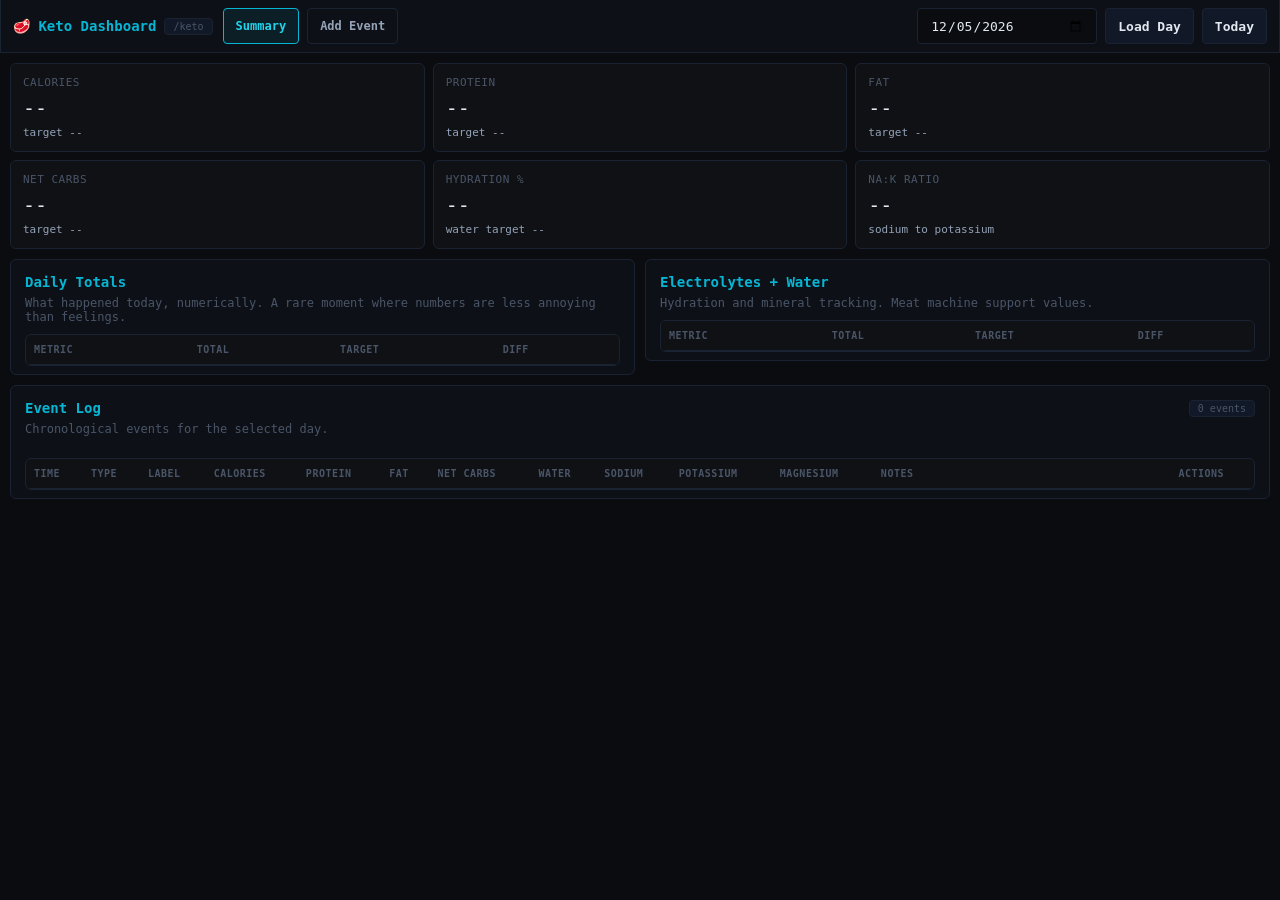
==== plugins/keto/templates/keto/index.html @ dd5de5a3 "Fix keto edit redirect and auto-negate exercise calories" ====
<!doctype html>
<html lang="en">
<head>
  <meta charset="utf-8"/>
  <meta name="viewport" content="width=device-width, initial-scale=1"/>
  <title>Keto Dashboard</title>
  <style>
    :root {
      --bg: #0a0c10;
      --card: #0d1117;
      --border: #1a2332;
      --text: #e2e8f0;
      --muted: #94a3b8;
      --muted2: #4a5568;
      --accent: #06b6d4;
      --accentH: #22d3ee;
      --green: #a3e635;
      --red: #f87171;
      --yellow: #facc15;
      --btn: #111827;
      --btnH: #1a2332;
      --mono: 'JetBrains Mono', 'Fira Code', 'Cascadia Code', monospace;
      --r: 6px;
    }

    * { box-sizing: border-box; margin: 0; padding: 0; }

    html, body {
      min-height: 100%;
      background: var(--bg);
      color: var(--text);
      font-family: var(--mono);
      font-size: 13px;
    }

    body { padding: 0 0 28px; }

    * {
      scrollbar-width: thin;
      scrollbar-color: #1f2a3d #0a0c10;
    }

    *::-webkit-scrollbar {
      width: 10px;
      height: 10px;
    }

    *::-webkit-scrollbar-track {
      background: #0a0c10;
      border-radius: 8px;
    }

    *::-webkit-scrollbar-thumb {
      background: #1f2a3d;
      border: 2px solid #0a0c10;
      border-radius: 8px;
    }

    *::-webkit-scrollbar-thumb:hover {
      background: #2a3b57;
    }

    .wrap {
      width: 100%;
      max-width: none;
      margin: 0;
      display: grid;
      gap: 10px;
      padding-top: 0;
    }

    .card, .subcard {
      background: var(--card);
      border: 1px solid var(--border);
      border-radius: var(--r);
    }

    .card { padding: 14px; }
    .subcard { padding: 16px; min-width: 0; }

    .titleRow, .row, .toolbar, .smallRow {
      display: flex;
      gap: 8px;
      align-items: center;
      flex-wrap: wrap;
    }

    .titleRow {
      justify-content: space-between;
      align-items: flex-start;
      gap: 12px;
      margin-bottom: 12px;
    }

    h1 {
      margin: 0 0 4px;
      font-size: 16px;
      color: var(--accent);
    }

    h2 {
      margin: 0 0 6px;
      font-size: 14px;
      color: var(--accent);
    }

    p { margin: 0 0 10px; color: var(--muted2); font-size: 12px; }

    .pill, .badge {
      font-size: 10px;
      padding: 2px 8px;
      border-radius: 4px;
      border: 1px solid var(--border);
      background: var(--btn);
      color: var(--muted2);
    }

    input, button, select, textarea {
      font-family: var(--mono);
      font-size: 13px;
    }

    input, select, textarea {
      width: 100%;
      min-width: 0;
      padding: 10px 12px;
      border-radius: 4px;
      border: 1px solid var(--border);
      background: var(--bg);
      color: var(--text);
    }

    textarea {
      min-height: 96px;
      resize: vertical;
    }

    input:focus, select:focus, textarea:focus {
      outline: none;
      border-color: var(--accent);
    }

    button, a.btn {
      cursor: pointer;
      border: 1px solid var(--border);
      background: var(--btn);
      color: var(--text);
      padding: 9px 12px;
      border-radius: 4px;
      font-weight: 600;
      text-decoration: none;
      display: inline-flex;
      align-items: center;
      gap: 6px;
    }

    button:hover, a.btn:hover {
      background: var(--btnH);
      color: var(--accentH);
    }

    .grid4, .grid3, .grid2 {
      display: grid;
      gap: 10px;
      grid-template-columns: 1fr;
      align-items: start;
    }

    .metrics {
      display: grid;
      gap: 8px;
      grid-template-columns: repeat(1, minmax(0, 1fr));
      align-items: start;
    }

    .metric {
      background: rgba(255,255,255,.02);
      border: 1px solid var(--border);
      border-radius: var(--r);
      padding: 12px;
    }

    .metric .label {
      color: var(--muted2);
      font-size: 11px;
      text-transform: uppercase;
      letter-spacing: .5px;
      margin-bottom: 8px;
    }

    .metric .value {
      font-size: 20px;
      color: var(--text);
      line-height: 1.15;
    }

    .metric .sub {
      margin-top: 6px;
      font-size: 11px;
      color: var(--muted);
    }

    .good { color: var(--green); }
    .bad { color: var(--red); }
    .warn { color: var(--yellow); }

    .tableWrap, .status {
      margin-top: 10px;
      border: 1px solid var(--border);
      border-radius: var(--r);
      overflow: auto;
      background: var(--bg);
      width: 100%;
      min-width: 0;
    }

    .table {
      width: 100%;
      border-collapse: collapse;
      font-size: 12px;
    }

    .table th, .table td {
      border-bottom: 1px solid var(--border);
      padding: 9px 8px;
      text-align: left;
      vertical-align: top;
      white-space: nowrap;
    }

    .table th {
      color: var(--muted2);
      font-weight: 700;
      text-transform: uppercase;
      font-size: 10px;
      letter-spacing: 0.5px;
      background: rgba(255,255,255,.02);
      position: sticky;
      top: 0;
    }

    .table td.notes, .table th.notes {
      white-space: normal;
      min-width: 220px;
    }

    .muted { color: var(--muted2); font-size: 11px; }
    .empty {
      padding: 18px;
      color: var(--muted2);
      font-size: 12px;
    }

    .toolbar .grow { flex: 1 1 220px; min-width: 180px; }

    .formGrid {
      display: grid;
      gap: 12px;
      grid-template-columns: 1fr;
    }

    .field {
      display: grid;
      gap: 6px;
    }

    .field label {
      font-size: 11px;
      color: var(--muted);
      text-transform: uppercase;
      letter-spacing: 0.5px;
    }

    .actions {
      display: flex;
      gap: 8px;
      flex-wrap: wrap;
      align-items: center;
    }

    .btnTab {
      background: transparent;
      color: var(--muted);
      border: 1px solid var(--border);
      padding: 8px 12px;
      font-size: 12px;
      line-height: 1;
      min-height: 36px;
    }

    .btnTab.active {
      color: var(--accentH);
      border-color: var(--accent);
      background: rgba(6, 182, 212, 0.08);
    }

    .ketoTopbar {
      padding: 8px 12px;
      display: flex;
      align-items: center;
      justify-content: space-between;
      gap: 12px;
      flex-wrap: nowrap;
    }

    .ketoTopbar .titleRow {
      margin: 0;
      display: flex;
      align-items: center;
      gap: 10px;
      flex: 1 1 auto;
      min-width: 0;
    }

    .ketoTopbar .titleBlock {
      display: flex;
      align-items: center;
      gap: 8px;
      min-width: 0;
      flex: 0 0 auto;
    }

    .ketoTopbar .titleText {
      min-width: 0;
      display: flex;
      align-items: center;
      gap: 8px;
    }

    .ketoTopbar h1 {
      margin: 0;
      font-size: 14px;
      line-height: 1;
      white-space: nowrap;
    }

    .ketoTopbar p {
      display: none;
    }

    .ketoTopbar .pill {
      align-self: center;
      margin: 0;
      order: 2;
    }

    .ketoTopbar .smallRow {
      gap: 8px;
      align-items: center;
      flex-wrap: nowrap;
    }

    .ketoTopbar .toolbar {
      gap: 8px;
      align-items: center;
      flex-wrap: nowrap;
      margin-left: auto;
    }

    .ketoTopbar .toolbar .grow {
      flex: 0 0 180px;
      min-width: 180px;
    }

    .ketoTopbar input,
    .ketoTopbar button {
      min-height: 36px;
      padding-top: 8px;
      padding-bottom: 8px;
    }

    .statusLine {
      min-height: 18px;
      font-size: 12px;
      color: var(--muted);
    }

    @media (min-width: 900px) {
      .grid2 { grid-template-columns: 1fr 1fr; }
      .grid3 { grid-template-columns: 1fr 1fr 1fr; }
      .grid4 { grid-template-columns: repeat(4, minmax(0, 1fr)); }
      .metrics { grid-template-columns: repeat(3, minmax(0, 1fr)); }
      .formGrid { grid-template-columns: repeat(4, minmax(0, 1fr)); }
      .field.span2 { grid-column: span 2; }
      .field.span4 { grid-column: 1 / -1; }
    }

    @media (max-width: 768px) {
      body { padding: 0 0 20px; }
    }

    @media (max-width: 480px) {
      body { padding: 0 0 16px; }
      .wrap { gap: 10px; }
      .card { padding: 12px; }
      .subcard { padding: 10px; }
      h1 { font-size: 14px; }
      h2 { font-size: 13px; }
      .metric { padding: 10px; }
      .metric .value { font-size: 16px; }
      .metric .sub { font-size: 10px; }
      .table td.notes, .table th.notes { min-width: 120px; }
      .toolbar { gap: 6px; }
      .toolbar .grow { min-width: 0; }
      button, a.btn { padding: 8px 10px; font-size: 12px; }
    }
  </style>
</head>
<body>
  <div class="wrap">
    <div class="card ketoTopbar" style="border-top: 0; border-radius: 0;">
      <div class="titleRow">
        <div class="titleBlock">
          <div class="titleText">
            <h1>🥩 Keto Dashboard</h1>
            <div class="pill">/keto</div>
          </div>
        </div>

        <div class="smallRow">
          <button type="button" id="summaryTabBtn" class="btnTab">Summary</button>
          <button type="button" id="addEventTabBtn" class="btnTab">Add Event</button>
        </div>

        <div class="toolbar">
          <input id="dateInput" class="grow" type="date"/>
          <button id="loadBtn">Load Day</button>
          <button id="todayBtn">Today</button>
        </div>
      </div>
    </div>

    <div id="addEventPanel" class="card" style="display:none;">
      <div class="titleRow">
        <div>
          <h2>Add Event</h2>
          <p>Log food, drinks, electrolytes, water, or notes without needing a séance.</p>
        </div>
        <div class="badge" id="saveBadge">ready</div>
      </div>

      <form id="eventForm">
        <input id="editingEventId" type="hidden" value=""/>
        <div class="formGrid">
          <div class="field">
            <label for="eventType">Event Type</label>
            <select id="eventType" name="event_type">
              <option value="meal">meal</option>
              <option value="drink">drink</option>
              <option value="exercise">exercise</option>
              <option value="supplement">supplement</option>
              <option value="custom">custom</option>
            </select>
          </div>

          <div class="field span2">
            <label for="eventLabel">Label</label>
            <input id="eventLabel" name="label" type="text" placeholder="Greek chicken bowl, coffee, water, etc."/>
          </div>

          <div class="field">
            <label for="eventTime">Time</label>
            <input id="eventTime" name="event_time" type="time"/>
          </div>

          <div class="field">
            <label for="caloriesInput">Calories</label>
            <input id="caloriesInput" name="calories" type="number" step="0.1" value="0"/>
          </div>

          <div class="field">
            <label for="proteinInput">Protein (g)</label>
            <input id="proteinInput" name="protein_g" type="number" step="0.1" value="0"/>
          </div>

          <div class="field">
            <label for="fatInput">Fat (g)</label>
            <input id="fatInput" name="fat_g" type="number" step="0.1" value="0"/>
          </div>

          <div class="field">
            <label for="carbsInput">Net Carbs (g)</label>
            <input id="carbsInput" name="net_carbs_g" type="number" step="0.1" value="0"/>
          </div>

          <div class="field">
            <label for="waterInput">Water (mL)</label>
            <input id="waterInput" name="water_ml" type="number" step="0.1" value="0"/>
          </div>

          <div class="field">
            <label for="sodiumInput">Sodium (mg)</label>
            <input id="sodiumInput" name="sodium_mg" type="number" step="0.1" value="0"/>
          </div>

          <div class="field">
            <label for="potassiumInput">Potassium (mg)</label>
            <input id="potassiumInput" name="potassium_mg" type="number" step="0.1" value="0"/>
          </div>

          <div class="field">
            <label for="magnesiumInput">Magnesium (mg)</label>
            <input id="magnesiumInput" name="magnesium_mg" type="number" step="0.1" value="0"/>
          </div>

          <div class="field span4">
            <label for="notesInput">Notes</label>
            <textarea id="notesInput" name="notes" placeholder="Optional notes, ingredients, context, regret, whatever."></textarea>
          </div>
        </div>

        <div class="actions" style="margin-top: 12px;">
          <button type="submit" id="saveBtn">Save Event</button>
          <button type="button" id="cancelEditBtn" style="display:none;">Cancel Edit</button>
          <button type="button" id="resetBtn">Clear Form</button>
          <div class="statusLine" id="formStatus">Waiting for your bad decisions.</div>
        </div>
      </form>
    </div>

    <div id="summaryPanel" style="margin: 0 10px;">
    <div class="grid4 metrics" id="topMetrics">
      <div class="metric">
        <div class="label">Calories</div>
        <div class="value" id="mCalories">--</div>
        <div class="sub" id="mCaloriesSub">target --</div>
      </div>
      <div class="metric">
        <div class="label">Protein</div>
        <div class="value" id="mProtein">--</div>
        <div class="sub" id="mProteinSub">target --</div>
      </div>
      <div class="metric">
        <div class="label">Fat</div>
        <div class="value" id="mFat">--</div>
        <div class="sub" id="mFatSub">target --</div>
      </div>
      <div class="metric">
        <div class="label">Net Carbs</div>
        <div class="value" id="mCarbs">--</div>
        <div class="sub" id="mCarbsSub">target --</div>
      </div>
      <div class="metric">
        <div class="label">Hydration %</div>
        <div class="value" id="mHydration">--</div>
        <div class="sub" id="mHydrationSub">water target --</div>
      </div>
      <div class="metric">
        <div class="label">Na:K Ratio</div>
        <div class="value" id="mNaK">--</div>
        <div class="sub" id="mNaKSub">sodium to potassium</div>
      </div>
    </div>

    <div class="grid2" style="margin-top: 10px;">
      <div class="card" style="padding-bottom: 8px;">
        <h2>Daily Totals</h2>
        <p>What happened today, numerically. A rare moment where numbers are less annoying than feelings.</p>
        <div class="tableWrap">
          <table class="table">
            <thead>
              <tr>
                <th>Metric</th>
                <th>Total</th>
                <th>Target</th>
                <th>Diff</th>
              </tr>
            </thead>
            <tbody id="totalsBody"></tbody>
          </table>
        </div>
      </div>

      <div class="card" style="padding-bottom: 8px;">
        <h2>Electrolytes + Water</h2>
        <p>Hydration and mineral tracking. Meat machine support values.</p>
        <div class="tableWrap">
          <table class="table">
            <thead>
              <tr>
                <th>Metric</th>
                <th>Total</th>
                <th>Target</th>
                <th>Diff</th>
              </tr>
            </thead>
            <tbody id="electrolytesBody"></tbody>
          </table>
        </div>
      </div>
    </div>

    <div class="card" style="padding-bottom: 8px; margin-top: 10px;">
      <div class="titleRow">
        <div>
          <h2>Event Log</h2>
          <p>Chronological events for the selected day.</p>
        </div>
        <div class="badge" id="eventCount">0 events</div>
      </div>

      <div class="tableWrap">
        <table class="table">
          <thead>
            <tr>
              <th>Time</th>
              <th>Type</th>
              <th>Label</th>
              <th>Calories</th>
              <th>Protein</th>
              <th>Fat</th>
              <th>Net Carbs</th>
              <th>Water</th>
              <th>Sodium</th>
              <th>Potassium</th>
              <th>Magnesium</th>
              <th class="notes">Notes</th>
              <th>Actions</th>
            </tr>
          </thead>
          <tbody id="eventsBody"></tbody>
        </table>
      </div>
      <div id="eventsEmpty" class="empty" style="display:none;">No events for this date yet.</div>
    </div>

    </div>
  </div>

<script>
function fmt(n, suffix = "") {
  const num = Number(n || 0);
  return `${num.toFixed(1)}${suffix}`;
}

function diffClass(value, inverse = false) {
  const n = Number(value || 0);
  if (n === 0) return "";
  if (!inverse) return n > 0 ? "bad" : "good";
  return n > 0 ? "good" : "bad";
}

function metricSub(total, target, suffix = "", inverse = false) {
  const diff = Number(total || 0) - Number(target || 0);
  const cls = diffClass(diff, inverse);
  const sign = diff > 0 ? "+" : "";
  return `target ${fmt(target, suffix)} · <span class="${cls}">${sign}${fmt(diff, suffix)}</span>`;
}

function setToday() {
  const now = new Date();
  const yyyy = now.getFullYear();
  const mm = String(now.getMonth() + 1).padStart(2, "0");
  const dd = String(now.getDate()).padStart(2, "0");
  document.getElementById("dateInput").value = `${yyyy}-${mm}-${dd}`;
}

function setCurrentTime() {
  const now = new Date();
  const hh = String(now.getHours()).padStart(2, "0");
  const mm = String(now.getMinutes()).padStart(2, "0");
  document.getElementById("eventTime").value = `${hh}:${mm}`;
}

function eventTime(ts) {
  if (!ts) return "";
  const parts = String(ts).split("T");
  return parts[1] ? parts[1].slice(0, 5) : ts;
}

function numVal(id) {
  const raw = document.getElementById(id).value;
  const n = Number(raw);
  return Number.isFinite(n) ? n : 0;
}

function resetForm(keepType = true) {
  const type = document.getElementById("eventType").value;
  document.getElementById("eventForm").reset();
  if (keepType) document.getElementById("eventType").value = type;
  document.getElementById("caloriesInput").value = "0";
  document.getElementById("proteinInput").value = "0";
  document.getElementById("fatInput").value = "0";
  document.getElementById("carbsInput").value = "0";
  document.getElementById("waterInput").value = "0";
  document.getElementById("sodiumInput").value = "0";
  document.getElementById("potassiumInput").value = "0";
  document.getElementById("magnesiumInput").value = "0";
  setCurrentTime();
}

function showSummaryTab() {
  document.getElementById("summaryPanel").style.display = "";
  document.getElementById("addEventPanel").style.display = "none";
  document.getElementById("summaryTabBtn").classList.add("active");
  document.getElementById("addEventTabBtn").classList.remove("active");
}

function showAddEventTab() {
  document.getElementById("summaryPanel").style.display = "none";
  document.getElementById("addEventPanel").style.display = "";
  document.getElementById("summaryTabBtn").classList.remove("active");
  document.getElementById("addEventTabBtn").classList.add("active");
}

async function loadDay() {
  const date = document.getElementById("dateInput").value;
  if (!date) {
    return;
  }

  try {
    const res = await fetch(`/keto/api/day?date=${encodeURIComponent(date)}`);
    const data = await res.json();
    if (!data.ok) {
      document.getElementById("formStatus").textContent = `Load failed: ${JSON.stringify(data)}`;
      return;
    }

    renderDay(data);
  } catch (err) {
    document.getElementById("formStatus").textContent = `Load failed: ${String(err)}`;
  }
}

function setEditMode(eventObj) {
  document.getElementById("editingEventId").value = String(eventObj.id ?? "");
  document.getElementById("eventType").value = eventObj.event_type ?? "meal";
  document.getElementById("eventLabel").value = eventObj.label ?? "";
  document.getElementById("dateInput").value = eventObj.event_date ?? document.getElementById("dateInput").value;
  document.getElementById("eventTime").value = eventTime(eventObj.event_timestamp) || "00:00";
  document.getElementById("caloriesInput").value = Number(eventObj.calories ?? 0);
  document.getElementById("proteinInput").value = Number(eventObj.protein_g ?? 0);
  document.getElementById("fatInput").value = Number(eventObj.fat_g ?? 0);
  document.getElementById("carbsInput").value = Number(eventObj.net_carbs_g ?? 0);
  document.getElementById("waterInput").value = Number(eventObj.water_ml ?? 0);
  document.getElementById("sodiumInput").value = Number(eventObj.sodium_mg ?? 0);
  document.getElementById("potassiumInput").value = Number(eventObj.potassium_mg ?? 0);
  document.getElementById("magnesiumInput").value = Number(eventObj.magnesium_mg ?? 0);
  document.getElementById("notesInput").value = eventObj.notes ?? "";
  document.getElementById("saveBtn").textContent = "Update Event";
  document.getElementById("cancelEditBtn").style.display = "inline-flex";
  document.getElementById("saveBadge").textContent = "editing";
  document.getElementById("formStatus").textContent = `Editing event #${eventObj.id}.`;
}

function clearEditMode(message = "Ready for a new entry.") {
  document.getElementById("editingEventId").value = "";
  document.getElementById("saveBtn").textContent = "Save Event";
  document.getElementById("cancelEditBtn").style.display = "none";
  document.getElementById("saveBadge").textContent = "ready";
  document.getElementById("formStatus").textContent = message;
}

async function editEvent(eventId) {
  const formStatus = document.getElementById("formStatus");
  const saveBadge = document.getElementById("saveBadge");

  formStatus.textContent = `Loading event #${eventId}…`;
  saveBadge.textContent = "loading";

  try {
    const res = await fetch(`/keto/api/events/${eventId}`);
    const data = await res.json();

    if (!data.ok) {
      formStatus.textContent = `Edit load failed: ${JSON.stringify(data)}`;
      saveBadge.textContent = "error";
      return;
    }

    showAddEventTab();
    setEditMode(data.event);
    document.getElementById("addEventPanel").scrollIntoView({ behavior: "smooth", block: "start" });
  } catch (err) {
    formStatus.textContent = `Edit load failed: ${String(err)}`;
    saveBadge.textContent = "error";
  }
}

async function deleteEvent(eventId) {
  const formStatus = document.getElementById("formStatus");
  const saveBadge = document.getElementById("saveBadge");

  if (!confirm(`Delete event #${eventId}?`)) {
    return;
  }

  formStatus.textContent = `Deleting event #${eventId}…`;
  saveBadge.textContent = "deleting";

  try {
    const res = await fetch(`/keto/api/events/${eventId}`, {
      method: "DELETE",
    });
    const data = await res.json();

    if (!data.ok) {
      formStatus.textContent = `Delete failed: ${JSON.stringify(data)}`;
      saveBadge.textContent = "error";
      return;
    }

    await loadDay();
    formStatus.textContent = `Deleted event #${eventId}.`;
    saveBadge.textContent = "ready";
  } catch (err) {
    formStatus.textContent = `Delete failed: ${String(err)}`;
    saveBadge.textContent = "error";
  }
}

async function updateEvent(eventId, ev) {
  const formStatus = document.getElementById("formStatus");
  const saveBadge = document.getElementById("saveBadge");
  const saveBtn = document.getElementById("saveBtn");

  formStatus.textContent = `Updating event #${eventId}…`;
  saveBadge.textContent = "updating";
  saveBtn.disabled = true;

  try {
    const res = await fetch(`/keto/api/events/${eventId}`, {
      method: "PUT",
      headers: { "Content-Type": "application/json" },
      body: JSON.stringify(ev),
    });

    const data = await res.json();

    if (!data.ok) {
      formStatus.textContent = `Update failed: ${JSON.stringify(data)}`;
      saveBadge.textContent = "error";
      return;
    }

    resetForm(true);
    clearEditMode(`Updated event #${eventId}. Reloading day summary…`);
    await loadDay();
    document.getElementById("formStatus").textContent = `Updated event #${eventId} and refreshed.`;
  } catch (err) {
    formStatus.textContent = `Update failed: ${String(err)}`;
    saveBadge.textContent = "error";
  } finally {
    saveBtn.disabled = false;
  }
}

async function saveEvent(ev) {
  const formStatus = document.getElementById("formStatus");
  const saveBadge = document.getElementById("saveBadge");
  const saveBtn = document.getElementById("saveBtn");

  formStatus.textContent = "Saving event…";
  saveBadge.textContent = "saving";
  saveBtn.disabled = true;

  try {
    const res = await fetch("/keto/api/events", {
      method: "POST",
      headers: { "Content-Type": "application/json" },
      body: JSON.stringify(ev),
    });

    const data = await res.json();

    if (!data.ok) {
      formStatus.textContent = `Save failed: ${JSON.stringify(data)}`;
      saveBadge.textContent = "error";
      return;
    }

    formStatus.textContent = "Saved. Reloading day summary…";
    saveBadge.textContent = "saved";
    resetForm(true);
    await loadDay();
    formStatus.textContent = "Saved and refreshed.";
  } catch (err) {
    formStatus.textContent = `Save failed: ${String(err)}`;
    saveBadge.textContent = "error";
  } finally {
    saveBtn.disabled = false;
  }
}

function buildEventPayload() {
  const date = document.getElementById("dateInput").value;
  const time = document.getElementById("eventTime").value || "00:00";
  const timestamp = `${date}T${time}:00`;
  const eventType = document.getElementById("eventType").value.trim();
  let calories = numVal("caloriesInput");

  if (eventType === "exercise" && calories > 0) {
    calories = -Math.abs(calories);
  }

  return {
    event_type: eventType,
    label: document.getElementById("eventLabel").value.trim(),
    event_date: date,
    event_timestamp: timestamp,
    calories: calories,
    protein_g: numVal("proteinInput"),
    fat_g: numVal("fatInput"),
    net_carbs_g: numVal("carbsInput"),
    water_ml: numVal("waterInput"),
    sodium_mg: numVal("sodiumInput"),
    potassium_mg: numVal("potassiumInput"),
    magnesium_mg: numVal("magnesiumInput"),
    notes: document.getElementById("notesInput").value.trim(),
  };
}

function renderDay(data) {
  const totals = data.totals || {};
  const targets = data.targets || {};
  const diffs = data.differences || {};
  const events = data.events || [];

  document.getElementById("mCalories").textContent = fmt(totals.calories);
  document.getElementById("mProtein").textContent = fmt(totals.protein_g, "g");
  document.getElementById("mFat").textContent = fmt(totals.fat_g, "g");
  document.getElementById("mCarbs").textContent = fmt(totals.net_carbs_g, "g");

  const hydrationPct = Number(targets.water_target_ml || 0) > 0
    ? (Number(totals.water_ml || 0) / Number(targets.water_target_ml)) * 100
    : 0;
  const sodium = Number(totals.sodium_mg || 0);
  const potassium = Number(totals.potassium_mg || 0);
  const nakRatio = potassium > 0 ? sodium / potassium : null;

  document.getElementById("mHydration").textContent = `${hydrationPct.toFixed(1)}%`;
  document.getElementById("mHydrationSub").textContent = `${fmt(totals.water_ml, " mL")} / ${fmt(targets.water_target_ml, " mL")}`;

  document.getElementById("mNaK").textContent = nakRatio === null ? "--" : nakRatio.toFixed(2);
  document.getElementById("mNaKSub").textContent = nakRatio === null
    ? "need potassium intake"
    : `${fmt(sodium, " mg")} / ${fmt(potassium, " mg")}`;

  document.getElementById("mCaloriesSub").innerHTML = metricSub(totals.calories, targets.calories_target);
  document.getElementById("mProteinSub").innerHTML = metricSub(totals.protein_g, targets.protein_target_g, "g", true);
  document.getElementById("mFatSub").innerHTML = metricSub(totals.fat_g, targets.fat_target_g, "g", true);
  document.getElementById("mCarbsSub").innerHTML = metricSub(totals.net_carbs_g, targets.net_carbs_target_g, "g", false);

  const totalsRows = [
    ["Calories", totals.calories, targets.calories_target, diffs.calories, ""],
    ["Protein", totals.protein_g, targets.protein_target_g, diffs.protein_g, "g"],
    ["Fat", totals.fat_g, targets.fat_target_g, diffs.fat_g, "g"],
    ["Net Carbs", totals.net_carbs_g, targets.net_carbs_target_g, diffs.net_carbs_g, "g"],
  ];

  const electrolyteRows = [
    ["Water", totals.water_ml, targets.water_target_ml, diffs.water_ml, " mL"],
    ["Sodium", totals.sodium_mg, targets.sodium_target_mg, diffs.sodium_mg, " mg"],
    ["Potassium", totals.potassium_mg, targets.potassium_target_mg, diffs.potassium_mg, " mg"],
    ["Magnesium", totals.magnesium_mg, targets.magnesium_target_mg, diffs.magnesium_mg, " mg"],
  ];

  renderRows(document.getElementById("totalsBody"), totalsRows, {
    inversePositive: new Set(["Protein", "Fat"]),
  });
  renderRows(document.getElementById("electrolytesBody"), electrolyteRows, {
    inversePositive: new Set(["Water", "Sodium", "Potassium", "Magnesium"]),
  });

  document.getElementById("eventCount").textContent = `${events.length} event${events.length === 1 ? "" : "s"}`;

  const eventsBody = document.getElementById("eventsBody");
  const eventsEmpty = document.getElementById("eventsEmpty");
  eventsBody.innerHTML = "";

  if (!events.length) {
    eventsEmpty.style.display = "block";
    return;
  }

  eventsEmpty.style.display = "none";

  for (const ev of events) {
    const tr = document.createElement("tr");
    tr.innerHTML = `
      <td>${eventTime(ev.event_timestamp)}</td>
      <td>${ev.event_type ?? ""}</td>
      <td>${ev.label ?? ""}</td>
      <td>${fmt(ev.calories)}</td>
      <td>${fmt(ev.protein_g, "g")}</td>
      <td>${fmt(ev.fat_g, "g")}</td>
      <td>${fmt(ev.net_carbs_g, "g")}</td>
      <td>${fmt(ev.water_ml, " mL")}</td>
      <td>${fmt(ev.sodium_mg, " mg")}</td>
      <td>${fmt(ev.potassium_mg, " mg")}</td>
      <td>${fmt(ev.magnesium_mg, " mg")}</td>
      <td class="notes">${ev.notes ?? ""}</td>
      <td>
        <button type="button" onclick="editEvent(${ev.id})">Edit</button>
        <button type="button" onclick="deleteEvent(${ev.id})">Delete</button>
      </td>
    `;
    eventsBody.appendChild(tr);
  }
}

function renderRows(tbody, rows, options = {}) {
  const inversePositive = options.inversePositive || new Set();
  tbody.innerHTML = "";

  for (const [label, total, target, diff, suffix] of rows) {
    const tr = document.createElement("tr");
    const cls = diffClass(diff, inversePositive.has(label));
    const sign = Number(diff || 0) > 0 ? "+" : "";
    tr.innerHTML = `
      <td>${label}</td>
      <td>${fmt(total, suffix)}</td>
      <td>${fmt(target, suffix)}</td>
      <td class="${cls}">${sign}${fmt(diff, suffix)}</td>
    `;
    tbody.appendChild(tr);
  }
}

document.getElementById("summaryTabBtn").addEventListener("click", showSummaryTab);
document.getElementById("addEventTabBtn").addEventListener("click", showAddEventTab);

document.getElementById("todayBtn").addEventListener("click", () => {
  setToday();
  loadDay();
});

document.getElementById("loadBtn").addEventListener("click", loadDay);

document.getElementById("cancelEditBtn").addEventListener("click", () => {
  resetForm(true);
  clearEditMode("Edit cancelled.");
});

document.getElementById("resetBtn").addEventListener("click", () => {
  resetForm(true);
  clearEditMode("Form cleared.");
});

document.getElementById("eventForm").addEventListener("submit", async (e) => {
  e.preventDefault();

  const date = document.getElementById("dateInput").value;
  if (!date) {
    document.getElementById("formStatus").textContent = "Pick a date first.";
    document.getElementById("saveBadge").textContent = "date?";
    return;
  }

  const payload = buildEventPayload();
  const editingEventId = document.getElementById("editingEventId").value.trim();

  if (editingEventId) {
    await updateEvent(editingEventId, payload);
  } else {
    await saveEvent(payload);
  }
});

setToday();
setCurrentTime();
resetForm(true);
clearEditMode("Waiting for your bad decisions.");
showSummaryTab();
loadDay();
</script>
</body>
</html>
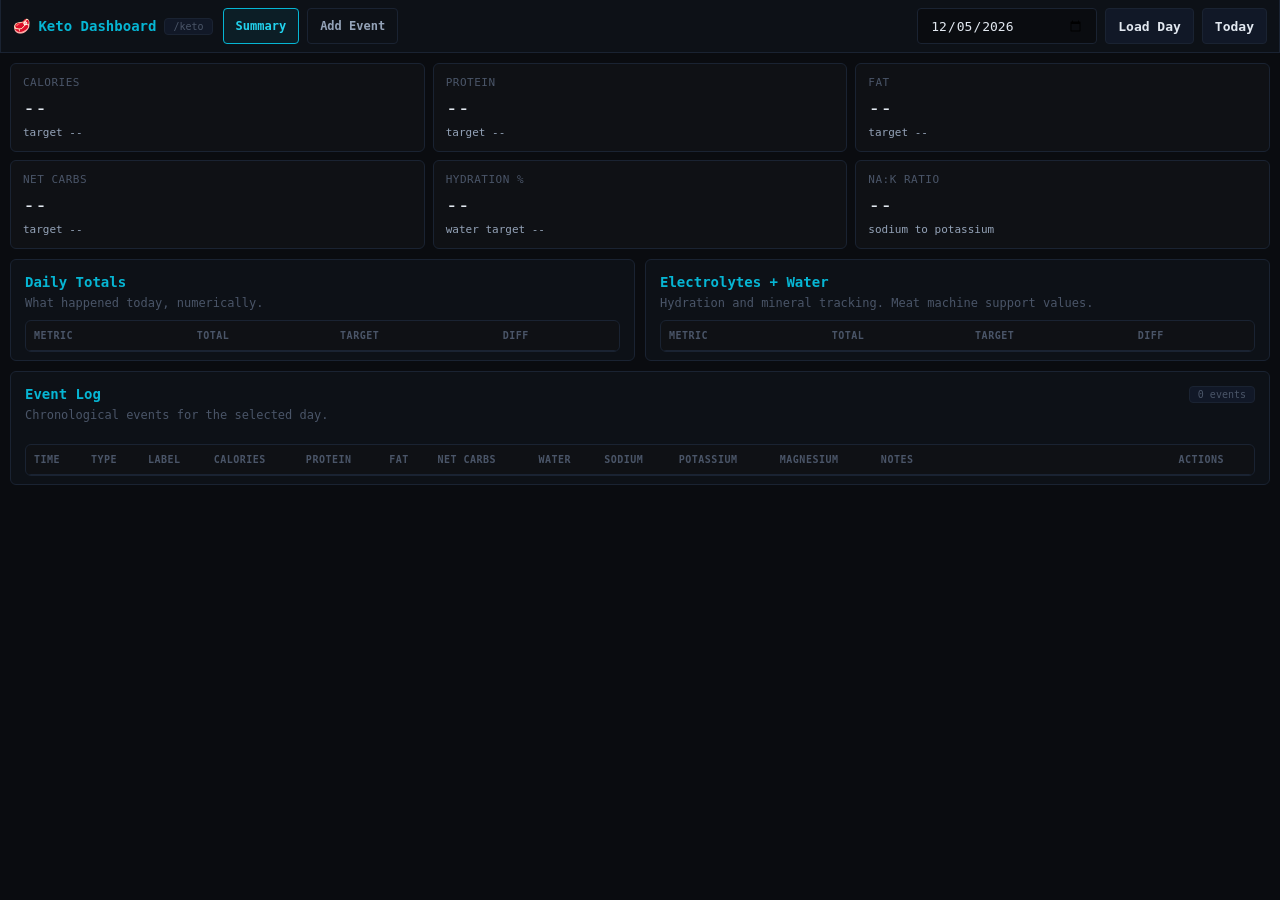
==== commit 6bfe986a: "Split recipes from keto and refine recipe view/edit flow" ====
--- a/plugins/keto/templates/keto/index.html
+++ b/plugins/keto/templates/keto/index.html
@@ -40,25 +40,10 @@
       scrollbar-color: #1f2a3d #0a0c10;
     }
 
-    *::-webkit-scrollbar {
-      width: 10px;
-      height: 10px;
-    }
-
-    *::-webkit-scrollbar-track {
-      background: #0a0c10;
-      border-radius: 8px;
-    }
-
-    *::-webkit-scrollbar-thumb {
-      background: #1f2a3d;
-      border: 2px solid #0a0c10;
-      border-radius: 8px;
-    }
-
-    *::-webkit-scrollbar-thumb:hover {
-      background: #2a3b57;
-    }
+    *::-webkit-scrollbar { width: 10px; height: 10px; }
+    *::-webkit-scrollbar-track { background: #0a0c10; border-radius: 8px; }
+    *::-webkit-scrollbar-thumb { background: #1f2a3d; border: 2px solid #0a0c10; border-radius: 8px; }
+    *::-webkit-scrollbar-thumb:hover { background: #2a3b57; }
 
     .wrap {
       width: 100%;
@@ -93,7 +78,7 @@
     }
 
     h1 {
-      margin: 0 0 4px;
+      margin: 0;
       font-size: 16px;
       color: var(--accent);
     }
@@ -310,14 +295,7 @@
       gap: 10px;
       flex: 1 1 auto;
       min-width: 0;
-    }
-
-    .ketoTopbar .titleBlock {
-      display: flex;
-      align-items: center;
-      gap: 8px;
-      min-width: 0;
-      flex: 0 0 auto;
+      flex-wrap: nowrap;
     }
 
     .ketoTopbar .titleText {
@@ -325,6 +303,7 @@
       display: flex;
       align-items: center;
       gap: 8px;
+      flex: 0 0 auto;
     }
 
     .ketoTopbar h1 {
@@ -334,14 +313,9 @@
       white-space: nowrap;
     }
 
-    .ketoTopbar p {
-      display: none;
-    }
-
     .ketoTopbar .pill {
       align-self: center;
       margin: 0;
-      order: 2;
     }
 
     .ketoTopbar .smallRow {
@@ -373,6 +347,69 @@
       min-height: 18px;
       font-size: 12px;
       color: var(--muted);
+    }
+
+    .recipesLayout {
+      display: grid;
+      grid-template-columns: 360px 1fr;
+      gap: 10px;
+      min-height: 520px;
+    }
+
+    .recipeList {
+      display: grid;
+      gap: 8px;
+      max-height: 640px;
+      overflow: auto;
+      padding-right: 4px;
+    }
+
+    .recipeItem {
+      border: 1px solid var(--border);
+      border-radius: var(--r);
+      background: rgba(255,255,255,.02);
+      padding: 10px;
+      cursor: pointer;
+    }
+
+    .recipeItem:hover,
+    .recipeItem.active {
+      border-color: var(--accent);
+      background: rgba(6, 182, 212, 0.08);
+    }
+
+    .recipeName {
+      color: var(--text);
+      font-size: 13px;
+      margin-bottom: 4px;
+      font-weight: 700;
+    }
+
+    .recipeMeta {
+      color: var(--muted);
+      font-size: 11px;
+      display: flex;
+      gap: 8px;
+      flex-wrap: wrap;
+    }
+
+    .ingredientsList {
+      display: grid;
+      gap: 8px;
+      margin-top: 10px;
+    }
+
+    .ingredientRow {
+      display: grid;
+      grid-template-columns: 1.6fr 1fr auto;
+      gap: 8px;
+      align-items: stretch;
+    }
+
+    .ingredientRow input,
+    .ingredientRow button {
+      min-height: 42px;
+      height: 42px;
     }
 
     @media (min-width: 900px) {
@@ -385,8 +422,17 @@
       .field.span4 { grid-column: 1 / -1; }
     }
 
+    @media (max-width: 980px) {
+      .recipesLayout {
+        grid-template-columns: 1fr;
+      }
+    }
+
     @media (max-width: 768px) {
       body { padding: 0 0 20px; }
+      .ketoTopbar .titleRow {
+        flex-wrap: wrap;
+      }
     }
 
     @media (max-width: 480px) {
@@ -403,6 +449,7 @@
       .toolbar { gap: 6px; }
       .toolbar .grow { min-width: 0; }
       button, a.btn { padding: 8px 10px; font-size: 12px; }
+      .ingredientRow { grid-template-columns: 1fr; }
     }
   </style>
 </head>
@@ -410,11 +457,9 @@
   <div class="wrap">
     <div class="card ketoTopbar" style="border-top: 0; border-radius: 0;">
       <div class="titleRow">
-        <div class="titleBlock">
-          <div class="titleText">
-            <h1>🥩 Keto Dashboard</h1>
-            <div class="pill">/keto</div>
-          </div>
+        <div class="titleText">
+          <h1>🥩 Keto Dashboard</h1>
+          <div class="pill">/keto</div>
         </div>
 
         <div class="smallRow">
@@ -434,7 +479,7 @@
       <div class="titleRow">
         <div>
           <h2>Add Event</h2>
-          <p>Log food, drinks, electrolytes, water, or notes without needing a séance.</p>
+          <p>Log food, drinks, electrolytes, water, or whatever else your meat machine did.</p>
         </div>
         <div class="badge" id="saveBadge">ready</div>
       </div>
@@ -519,111 +564,110 @@
     </div>
 
     <div id="summaryPanel" style="margin: 0 10px;">
-    <div class="grid4 metrics" id="topMetrics">
-      <div class="metric">
-        <div class="label">Calories</div>
-        <div class="value" id="mCalories">--</div>
-        <div class="sub" id="mCaloriesSub">target --</div>
+      <div class="grid4 metrics" id="topMetrics">
+        <div class="metric">
+          <div class="label">Calories</div>
+          <div class="value" id="mCalories">--</div>
+          <div class="sub" id="mCaloriesSub">target --</div>
+        </div>
+        <div class="metric">
+          <div class="label">Protein</div>
+          <div class="value" id="mProtein">--</div>
+          <div class="sub" id="mProteinSub">target --</div>
+        </div>
+        <div class="metric">
+          <div class="label">Fat</div>
+          <div class="value" id="mFat">--</div>
+          <div class="sub" id="mFatSub">target --</div>
+        </div>
+        <div class="metric">
+          <div class="label">Net Carbs</div>
+          <div class="value" id="mCarbs">--</div>
+          <div class="sub" id="mCarbsSub">target --</div>
+        </div>
+        <div class="metric">
+          <div class="label">Hydration %</div>
+          <div class="value" id="mHydration">--</div>
+          <div class="sub" id="mHydrationSub">water target --</div>
+        </div>
+        <div class="metric">
+          <div class="label">Na:K Ratio</div>
+          <div class="value" id="mNaK">--</div>
+          <div class="sub" id="mNaKSub">sodium to potassium</div>
+        </div>
       </div>
-      <div class="metric">
-        <div class="label">Protein</div>
-        <div class="value" id="mProtein">--</div>
-        <div class="sub" id="mProteinSub">target --</div>
+
+      <div class="grid2" style="margin-top: 10px;">
+        <div class="card" style="padding-bottom: 8px;">
+          <h2>Daily Totals</h2>
+          <p>What happened today, numerically.</p>
+          <div class="tableWrap">
+            <table class="table">
+              <thead>
+                <tr>
+                  <th>Metric</th>
+                  <th>Total</th>
+                  <th>Target</th>
+                  <th>Diff</th>
+                </tr>
+              </thead>
+              <tbody id="totalsBody"></tbody>
+            </table>
+          </div>
+        </div>
+
+        <div class="card" style="padding-bottom: 8px;">
+          <h2>Electrolytes + Water</h2>
+          <p>Hydration and mineral tracking. Meat machine support values.</p>
+          <div class="tableWrap">
+            <table class="table">
+              <thead>
+                <tr>
+                  <th>Metric</th>
+                  <th>Total</th>
+                  <th>Target</th>
+                  <th>Diff</th>
+                </tr>
+              </thead>
+              <tbody id="electrolytesBody"></tbody>
+            </table>
+          </div>
+        </div>
       </div>
-      <div class="metric">
-        <div class="label">Fat</div>
-        <div class="value" id="mFat">--</div>
-        <div class="sub" id="mFatSub">target --</div>
-      </div>
-      <div class="metric">
-        <div class="label">Net Carbs</div>
-        <div class="value" id="mCarbs">--</div>
-        <div class="sub" id="mCarbsSub">target --</div>
-      </div>
-      <div class="metric">
-        <div class="label">Hydration %</div>
-        <div class="value" id="mHydration">--</div>
-        <div class="sub" id="mHydrationSub">water target --</div>
-      </div>
-      <div class="metric">
-        <div class="label">Na:K Ratio</div>
-        <div class="value" id="mNaK">--</div>
-        <div class="sub" id="mNaKSub">sodium to potassium</div>
-      </div>
-    </div>
-
-    <div class="grid2" style="margin-top: 10px;">
-      <div class="card" style="padding-bottom: 8px;">
-        <h2>Daily Totals</h2>
-        <p>What happened today, numerically. A rare moment where numbers are less annoying than feelings.</p>
+
+      <div class="card" style="padding-bottom: 8px; margin-top: 10px;">
+        <div class="titleRow">
+          <div>
+            <h2>Event Log</h2>
+            <p>Chronological events for the selected day.</p>
+          </div>
+          <div class="badge" id="eventCount">0 events</div>
+        </div>
+
         <div class="tableWrap">
           <table class="table">
             <thead>
               <tr>
-                <th>Metric</th>
-                <th>Total</th>
-                <th>Target</th>
-                <th>Diff</th>
+                <th>Time</th>
+                <th>Type</th>
+                <th>Label</th>
+                <th>Calories</th>
+                <th>Protein</th>
+                <th>Fat</th>
+                <th>Net Carbs</th>
+                <th>Water</th>
+                <th>Sodium</th>
+                <th>Potassium</th>
+                <th>Magnesium</th>
+                <th class="notes">Notes</th>
+                <th>Actions</th>
               </tr>
             </thead>
-            <tbody id="totalsBody"></tbody>
+            <tbody id="eventsBody"></tbody>
           </table>
         </div>
+        <div id="eventsEmpty" class="empty" style="display:none;">No events for this date yet.</div>
       </div>
-
-      <div class="card" style="padding-bottom: 8px;">
-        <h2>Electrolytes + Water</h2>
-        <p>Hydration and mineral tracking. Meat machine support values.</p>
-        <div class="tableWrap">
-          <table class="table">
-            <thead>
-              <tr>
-                <th>Metric</th>
-                <th>Total</th>
-                <th>Target</th>
-                <th>Diff</th>
-              </tr>
-            </thead>
-            <tbody id="electrolytesBody"></tbody>
-          </table>
-        </div>
-      </div>
-    </div>
-
-    <div class="card" style="padding-bottom: 8px; margin-top: 10px;">
-      <div class="titleRow">
-        <div>
-          <h2>Event Log</h2>
-          <p>Chronological events for the selected day.</p>
-        </div>
-        <div class="badge" id="eventCount">0 events</div>
-      </div>
-
-      <div class="tableWrap">
-        <table class="table">
-          <thead>
-            <tr>
-              <th>Time</th>
-              <th>Type</th>
-              <th>Label</th>
-              <th>Calories</th>
-              <th>Protein</th>
-              <th>Fat</th>
-              <th>Net Carbs</th>
-              <th>Water</th>
-              <th>Sodium</th>
-              <th>Potassium</th>
-              <th>Magnesium</th>
-              <th class="notes">Notes</th>
-              <th>Actions</th>
-            </tr>
-          </thead>
-          <tbody id="eventsBody"></tbody>
-        </table>
-      </div>
-      <div id="eventsEmpty" class="empty" style="display:none;">No events for this date yet.</div>
-    </div>
-
     </div>
   </div>
 
@@ -673,6 +717,27 @@
   const n = Number(raw);
   return Number.isFinite(n) ? n : 0;
 }
+
+function setActiveTab(tab) {
+  const summaryPanel = document.getElementById("summaryPanel");
+  const addEventPanel = document.getElementById("addEventPanel");
+
+  summaryPanel.style.display = tab === "summary" ? "" : "none";
+  addEventPanel.style.display = tab === "event" ? "" : "none";
+
+  document.getElementById("summaryTabBtn").classList.toggle("active", tab === "summary");
+  document.getElementById("addEventTabBtn").classList.toggle("active", tab === "event");
+}
+
+function showSummaryTab() {
+  setActiveTab("summary");
+}
+
+function showAddEventTab() {
+  setActiveTab("event");
+}
+
+
 
 function resetForm(keepType = true) {
   const type = document.getElementById("eventType").value;
@@ -689,25 +754,9 @@
   setCurrentTime();
 }
 
-function showSummaryTab() {
-  document.getElementById("summaryPanel").style.display = "";
-  document.getElementById("addEventPanel").style.display = "none";
-  document.getElementById("summaryTabBtn").classList.add("active");
-  document.getElementById("addEventTabBtn").classList.remove("active");
-}
-
-function showAddEventTab() {
-  document.getElementById("summaryPanel").style.display = "none";
-  document.getElementById("addEventPanel").style.display = "";
-  document.getElementById("summaryTabBtn").classList.remove("active");
-  document.getElementById("addEventTabBtn").classList.add("active");
-}
-
 async function loadDay() {
   const date = document.getElementById("dateInput").value;
-  if (!date) {
-    return;
-  }
+  if (!date) return;
 
   try {
     const res = await fetch(`/keto/api/day?date=${encodeURIComponent(date)}`);
@@ -782,17 +831,13 @@
   const formStatus = document.getElementById("formStatus");
   const saveBadge = document.getElementById("saveBadge");
 
-  if (!confirm(`Delete event #${eventId}?`)) {
-    return;
-  }
+  if (!confirm(`Delete event #${eventId}?`)) return;
 
   formStatus.textContent = `Deleting event #${eventId}…`;
   saveBadge.textContent = "deleting";
 
   try {
-    const res = await fetch(`/keto/api/events/${eventId}`, {
-      method: "DELETE",
-    });
+    const res = await fetch(`/keto/api/events/${eventId}`, { method: "DELETE" });
     const data = await res.json();
 
     if (!data.ok) {
@@ -1018,6 +1063,18 @@
   }
 }
 
+
+
+
+
+
+
+
+
+
+
+
+
 document.getElementById("summaryTabBtn").addEventListener("click", showSummaryTab);
 document.getElementById("addEventTabBtn").addEventListener("click", showAddEventTab);
 
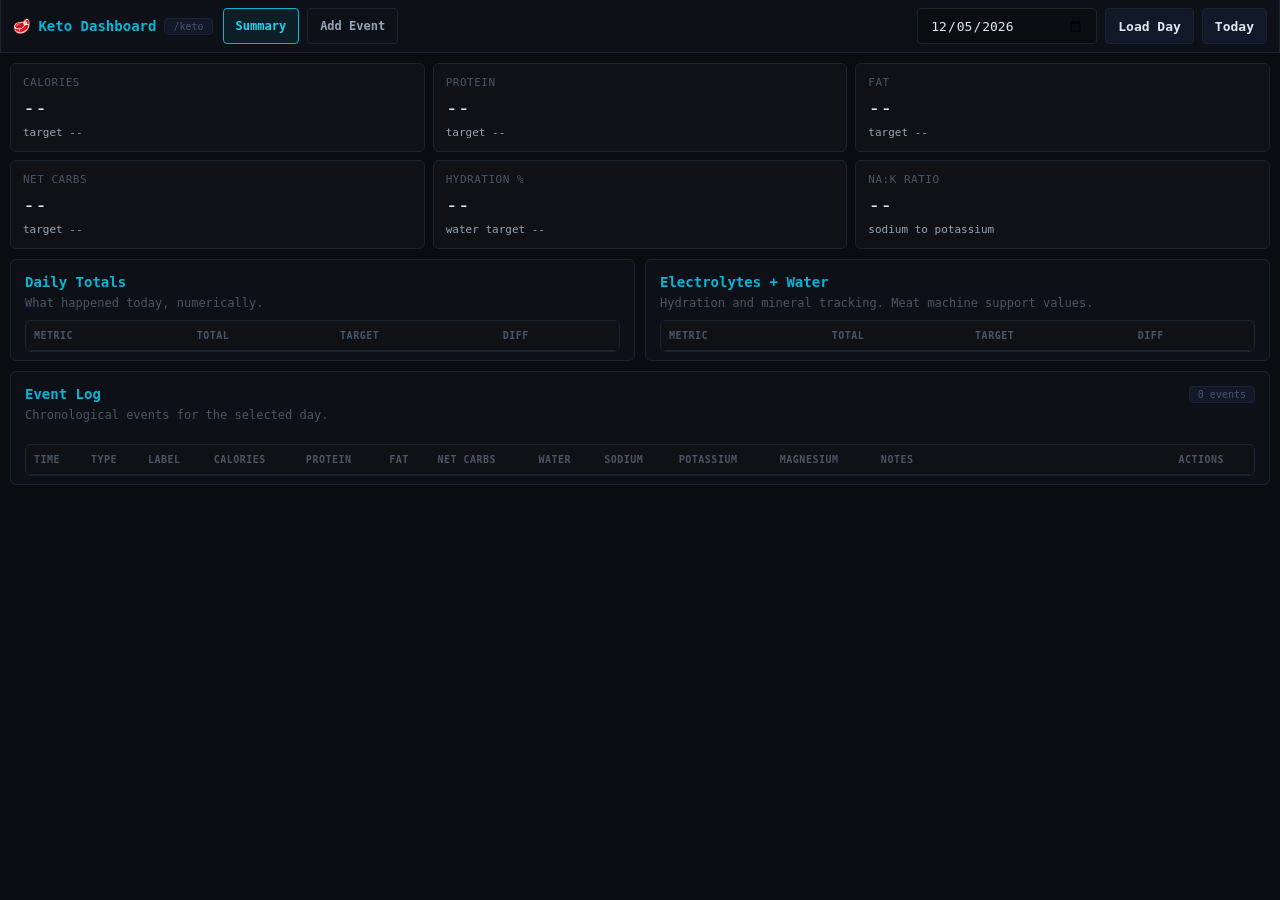
==== commit 05c4f324: "Refine recipe flow and restore snack event type" ====
--- a/plugins/keto/templates/keto/index.html
+++ b/plugins/keto/templates/keto/index.html
@@ -491,6 +491,7 @@
             <label for="eventType">Event Type</label>
             <select id="eventType" name="event_type">
               <option value="meal">meal</option>
+              <option value="snack">snack</option>
               <option value="drink">drink</option>
               <option value="exercise">exercise</option>
               <option value="supplement">supplement</option>
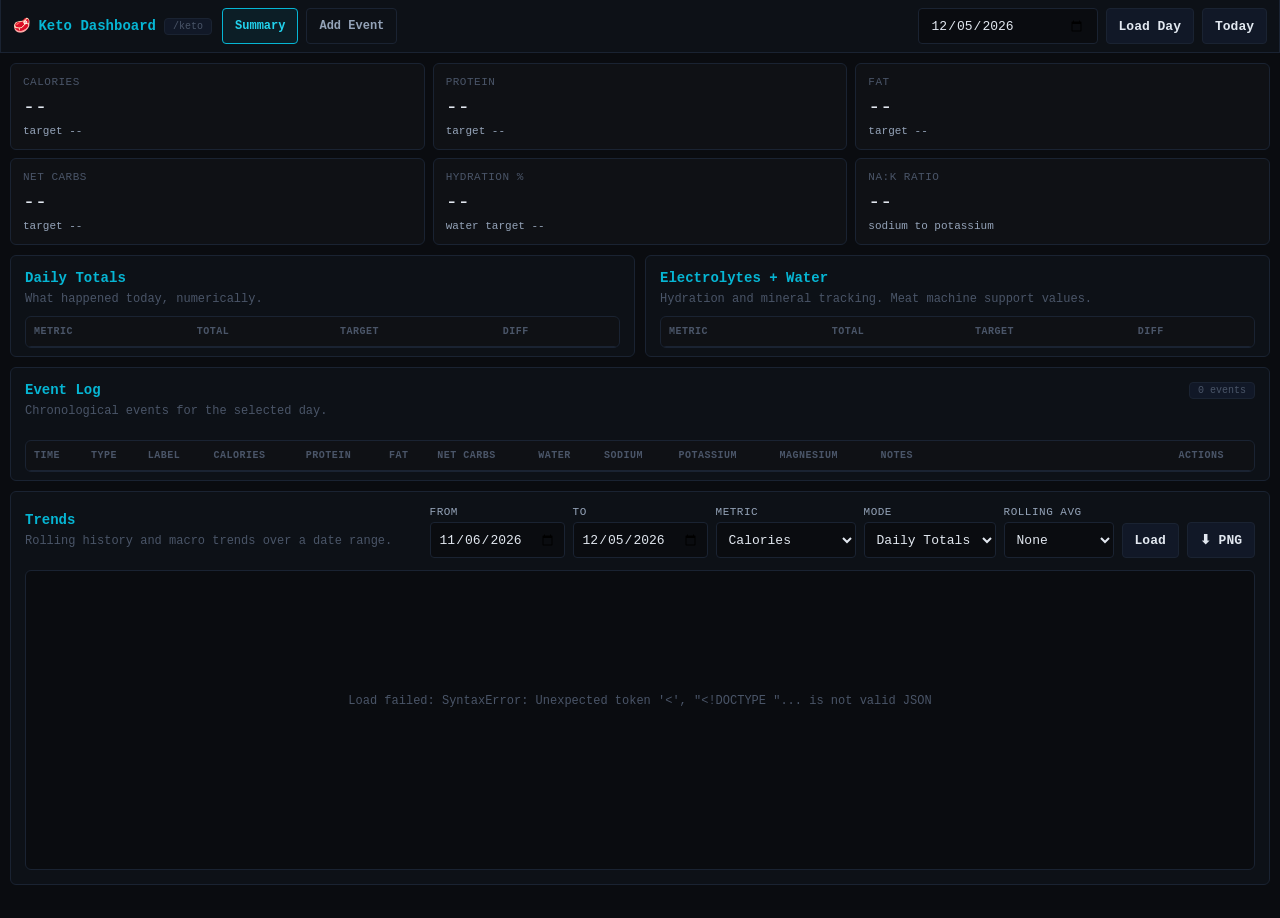
==== commit 5a2b7052: "feat: keto trend graphs – /api/graphs endpoint, D3 vendor, PNG export Co-authored-by: Crazy8697 <261" ====
--- a/plugins/keto/templates/keto/index.html
+++ b/plugins/keto/templates/keto/index.html
@@ -451,6 +451,72 @@
       button, a.btn { padding: 8px 10px; font-size: 12px; }
       .ingredientRow { grid-template-columns: 1fr; }
     }
+
+    /* ─── Trend graph section ─── */
+    .graphSection { margin-top: 10px; }
+
+    .graphHeader {
+      display: flex;
+      align-items: flex-end;
+      justify-content: space-between;
+      margin-bottom: 12px;
+      flex-wrap: wrap;
+      gap: 10px;
+    }
+
+    .graphControls {
+      display: flex;
+      gap: 8px;
+      align-items: flex-end;
+      flex-wrap: wrap;
+    }
+
+    .graphControls .field { flex: 0 0 auto; gap: 4px; }
+
+    .graphControls input[type="date"],
+    .graphControls select {
+      width: auto;
+      min-width: 110px;
+      padding: 6px 8px;
+      height: 36px;
+    }
+
+    .graphContainer {
+      border: 1px solid var(--border);
+      border-radius: var(--r);
+      background: var(--bg);
+      min-height: 300px;
+      position: relative;
+      overflow: hidden;
+    }
+
+    .graphLoading, .graphEmpty {
+      display: flex;
+      align-items: center;
+      justify-content: center;
+      min-height: 260px;
+      color: var(--muted2);
+      font-size: 12px;
+    }
+
+    .graphContainer svg { width: 100%; display: block; }
+
+    .chartTooltip {
+      position: fixed;
+      background: var(--card);
+      border: 1px solid var(--accent);
+      border-radius: 4px;
+      padding: 8px 10px;
+      font-size: 11px;
+      line-height: 1.6;
+      color: var(--text);
+      pointer-events: none;
+      opacity: 0;
+      transition: opacity 0.1s;
+      z-index: 999;
+      white-space: nowrap;
+      font-family: var(--mono);
+    }
   </style>
 </head>
 <body>
@@ -669,9 +735,70 @@
         </div>
         <div id="eventsEmpty" class="empty" style="display:none;">No events for this date yet.</div>
       </div>
+
+      <!-- ─── Trend Graphs ─── -->
+      <div class="card graphSection" id="graphSection">
+        <div class="graphHeader">
+          <div>
+            <h2>Trends</h2>
+            <p>Rolling history and macro trends over a date range.</p>
+          </div>
+          <div class="graphControls">
+            <div class="field">
+              <label for="graphFrom">From</label>
+              <input id="graphFrom" type="date"/>
+            </div>
+            <div class="field">
+              <label for="graphTo">To</label>
+              <input id="graphTo" type="date"/>
+            </div>
+            <div class="field">
+              <label for="graphMetric">Metric</label>
+              <select id="graphMetric">
+                <option value="calories">Calories</option>
+                <option value="net_carbs_g">Net Carbs (g)</option>
+                <option value="protein_g">Protein (g)</option>
+                <option value="fat_g">Fat (g)</option>
+                <option value="water_ml">Water (mL)</option>
+              </select>
+            </div>
+            <div class="field">
+              <label for="graphMode">Mode</label>
+              <select id="graphMode">
+                <option value="daily">Daily Totals</option>
+                <option value="per_meal">Per Meal</option>
+              </select>
+            </div>
+            <div class="field">
+              <label for="graphAvg">Rolling Avg</label>
+              <select id="graphAvg">
+                <option value="none">None</option>
+                <option value="7">7-day</option>
+                <option value="14">14-day</option>
+                <option value="30">30-day</option>
+              </select>
+            </div>
+            <div class="field">
+              <label style="visibility:hidden;">x</label>
+              <button type="button" id="graphLoadBtn">Load</button>
+            </div>
+            <div class="field">
+              <label style="visibility:hidden;">x</label>
+              <button type="button" id="graphExportBtn" title="Export chart as PNG">⬇ PNG</button>
+            </div>
+          </div>
+        </div>
+        <div class="graphContainer" id="graphContainer">
+          <div class="graphLoading" id="graphLoading" style="display:none;">Loading…</div>
+          <div class="graphEmpty"   id="graphEmpty">Select a range and click Load.</div>
+        </div>
+      </div>
+
     </div>
   </div>
 
+<div class="chartTooltip" id="chartTooltip"></div>
+<script src="/keto/static/d3.min.js"></script>
 <script>
 function fmt(n, suffix = "") {
   const num = Number(n || 0);
@@ -1065,16 +1192,306 @@
 }
 
 
-
-
-
-
-
-
-
-
-
-
+// ─────────────────────────────────────────────────────────
+// Trend graphs
+// ─────────────────────────────────────────────────────────
+
+const GRAPH_METRIC_LABELS = {
+  calories:    "Calories",
+  net_carbs_g: "Net Carbs (g)",
+  protein_g:   "Protein (g)",
+  fat_g:       "Fat (g)",
+  water_ml:    "Water (mL)",
+};
+
+function escHtml(s) {
+  return String(s ?? "")
+    .replace(/&/g, "&amp;")
+    .replace(/</g, "&lt;")
+    .replace(/>/g, "&gt;")
+    .replace(/"/g, "&quot;");
+}
+
+function graphInitDates() {
+  const now  = new Date();
+  const to   = now.toISOString().slice(0, 10);
+  const from = new Date(now);
+  from.setDate(from.getDate() - 29);
+  document.getElementById("graphFrom").value = from.toISOString().slice(0, 10);
+  document.getElementById("graphTo").value   = to;
+}
+
+async function loadGraphData() {
+  const from   = document.getElementById("graphFrom").value;
+  const to     = document.getElementById("graphTo").value;
+  const mode   = document.getElementById("graphMode").value;
+  const avg    = document.getElementById("graphAvg").value;
+  const metric = document.getElementById("graphMetric").value;
+
+  const container = document.getElementById("graphContainer");
+  const loading   = document.getElementById("graphLoading");
+  const empty     = document.getElementById("graphEmpty");
+
+  container.querySelectorAll("svg").forEach(el => el.remove());
+  loading.style.display = "flex";
+  empty.style.display   = "none";
+
+  if (!from || !to) {
+    loading.style.display = "none";
+    empty.textContent     = "Select a date range and click Load.";
+    empty.style.display   = "flex";
+    return;
+  }
+
+  try {
+    const url  = `/keto/api/graphs?from=${encodeURIComponent(from)}&to=${encodeURIComponent(to)}&mode=${mode}&avg=${avg}`;
+    const res  = await fetch(url);
+    const data = await res.json();
+    loading.style.display = "none";
+
+    if (!data.ok) {
+      empty.textContent   = `Error: ${data.error || "Unknown error"}`;
+      empty.style.display = "flex";
+      return;
+    }
+
+    if (!data.rows || data.rows.length === 0) {
+      empty.textContent   = "No data for this date range.";
+      empty.style.display = "flex";
+      return;
+    }
+
+    drawChart(container, data, metric);
+  } catch (err) {
+    loading.style.display = "none";
+    empty.textContent     = `Load failed: ${String(err)}`;
+    empty.style.display   = "flex";
+  }
+}
+
+function drawChart(container, data, metric) {
+  const rows    = data.rows;
+  const rolling = data.rolling || [];
+  const mode    = data.mode;
+  const label   = GRAPH_METRIC_LABELS[metric] || metric;
+
+  const W  = Math.max(container.getBoundingClientRect().width || 700, 400);
+  const H  = 300;
+  const mg = { top: 18, right: 20, bottom: 44, left: 58 };
+  const iW = W - mg.left - mg.right;
+  const iH = H - mg.top  - mg.bottom;
+
+  const parseDate = d3.timeParse("%Y-%m-%d");
+  const parseTs   = d3.timeParse("%Y-%m-%dT%H:%M:%S");
+  const fmtAxis   = d3.timeFormat("%b %d");
+
+  // X domain
+  const fromDt = parseDate(data.from);
+  let   toDt   = parseDate(data.to);
+  if (mode === "per_meal") {
+    toDt = new Date(toDt.getTime() + 24 * 60 * 60 * 1000 - 1);
+  }
+
+  // Build series — daily mode fills missing dates with null (creates line gaps)
+  let series;
+  if (mode === "daily") {
+    const byDate = new Map(rows.map(r => [r.date, r]));
+    series = [];
+    const cur = new Date(fromDt);
+    while (cur <= toDt) {
+      const ds  = cur.toISOString().slice(0, 10);
+      const row = byDate.get(ds);
+      series.push({ date: ds, val: row != null ? Number(row[metric] ?? 0) : null });
+      cur.setDate(cur.getDate() + 1);
+    }
+  } else {
+    series = rows.map(r => ({
+      date: r.date,
+      val:  Number(r[metric] ?? 0),
+      lbl:  r.label || r.event_type || "",
+      ts:   r.event_timestamp || null,
+    }));
+  }
+
+  const rollSeries = rolling.map(r => ({ date: r.date, val: Number(r[metric] ?? 0) }));
+
+  const allVals = [
+    ...series.map(d => d.val).filter(v => v != null),
+    ...rollSeries.map(d => d.val),
+  ];
+  const yMax = d3.max(allVals) || 1;
+  const yMin = Math.min(0, d3.min(allVals) || 0);
+
+  const xScale = d3.scaleTime().domain([fromDt, toDt]).range([0, iW]);
+  const yScale = d3.scaleLinear().domain([yMin, yMax * 1.1]).range([iH, 0]).nice();
+
+  const svg = d3.select(container)
+    .append("svg")
+    .attr("width",  W)
+    .attr("height", H);
+
+  // Inline background so it survives PNG export
+  svg.style("background", "#0d1117");
+
+  const g = svg.append("g").attr("transform", `translate(${mg.left},${mg.top})`);
+
+  // Grid lines
+  g.append("g")
+    .call(d3.axisLeft(yScale).ticks(5).tickSize(-iW).tickFormat(""))
+    .call(gg => {
+      gg.select(".domain").remove();
+      gg.selectAll("line").attr("stroke", "#1a2332").attr("stroke-opacity", "0.6");
+    });
+
+  // Shared axis styling
+  const axisStyle = gg => {
+    gg.select(".domain").attr("stroke", "#1a2332");
+    gg.selectAll(".tick line").attr("stroke", "#1a2332");
+    gg.selectAll(".tick text")
+      .attr("fill", "#4a5568")
+      .attr("font-size", "10")
+      .attr("font-family", "monospace");
+  };
+
+  g.append("g")
+    .attr("transform", `translate(0,${iH})`)
+    .call(d3.axisBottom(xScale).ticks(Math.min(rows.length, 8)).tickFormat(fmtAxis))
+    .call(axisStyle);
+
+  g.append("g")
+    .call(d3.axisLeft(yScale).ticks(5))
+    .call(axisStyle);
+
+  g.append("text")
+    .attr("transform", "rotate(-90)")
+    .attr("x", -(iH / 2))
+    .attr("y", -mg.left + 14)
+    .attr("text-anchor", "middle")
+    .attr("fill", "#4a5568")
+    .attr("font-size", "10")
+    .attr("font-family", "monospace")
+    .text(label);
+
+  // Tooltip helpers
+  const tooltip = d3.select("#chartTooltip");
+  const ttShow  = (ev, html) =>
+    tooltip.style("opacity", "1")
+      .style("left",  `${ev.clientX + 14}px`)
+      .style("top",   `${ev.clientY - 14}px`)
+      .html(html);
+  const ttHide = () => tooltip.style("opacity", "0");
+
+  if (mode === "daily") {
+    // Raw data line — defined() creates visual gaps for null (missing days)
+    const lineFn = d3.line()
+      .defined(d => d.val !== null)
+      .x(d => xScale(parseDate(d.date)))
+      .y(d => yScale(d.val));
+
+    g.append("path")
+      .datum(series)
+      .attr("fill", "none").attr("stroke", "#06b6d4").attr("stroke-width", "2")
+      .attr("d", lineFn);
+
+    // Rolling average overlay (yellow dashed)
+    if (rollSeries.length > 0) {
+      const rollFn = d3.line()
+        .x(d => xScale(parseDate(d.date)))
+        .y(d => yScale(d.val));
+
+      g.append("path")
+        .datum(rollSeries)
+        .attr("fill", "none").attr("stroke", "#facc15")
+        .attr("stroke-width", "1.5").attr("stroke-dasharray", "4 3")
+        .attr("d", rollFn);
+    }
+
+    // Data-point dots
+    g.selectAll(".dot")
+      .data(series.filter(d => d.val !== null))
+      .enter().append("circle")
+      .attr("r", "3.5")
+      .attr("cx", d => xScale(parseDate(d.date)))
+      .attr("cy", d => yScale(d.val))
+      .attr("fill", "#06b6d4").attr("stroke", "#0a0c10").attr("stroke-width", "1.5")
+      .style("cursor", "pointer")
+      .on("mousemove", (ev, d) => ttShow(ev,
+        `<strong>${escHtml(d.date)}</strong><br/>${escHtml(label)}: <strong>${d.val.toFixed(1)}</strong>`))
+      .on("mouseleave", ttHide);
+
+  } else {
+    // Per-meal scatter — X uses event_timestamp when available
+    g.selectAll(".dot")
+      .data(series)
+      .enter().append("circle")
+      .attr("r", "4")
+      .attr("cx", d => {
+        const t = d.ts ? parseTs(d.ts) : null;
+        return xScale(t || parseDate(d.date));
+      })
+      .attr("cy", d => yScale(d.val))
+      .attr("fill", "#06b6d4").attr("stroke", "#0a0c10").attr("stroke-width", "1.5")
+      .style("cursor", "pointer")
+      .on("mousemove", (ev, d) => ttShow(ev,
+        `<strong>${escHtml(d.date)}</strong><br/>${escHtml(d.lbl)}<br/>${escHtml(label)}: <strong>${d.val.toFixed(1)}</strong>`))
+      .on("mouseleave", ttHide);
+  }
+}
+
+function exportChartPng() {
+  const container = document.getElementById("graphContainer");
+  const svgEl     = container.querySelector("svg");
+  if (!svgEl) { alert("No chart to export — load data first."); return; }
+
+  // Clone and inject a <style> so text/line colours survive SVG serialisation
+  const clone    = svgEl.cloneNode(true);
+  const styleTag = document.createElementNS("http://www.w3.org/2000/svg", "style");
+  styleTag.textContent =
+    "text{fill:#4a5568;font-size:10px;font-family:monospace}" +
+    ".domain{stroke:#1a2332;fill:none}line{stroke:#1a2332}";
+  clone.insertBefore(styleTag, clone.firstChild);
+
+  const bbox  = svgEl.getBoundingClientRect();
+  const scale = 2;
+  const cw    = Math.round((bbox.width  || 700) * scale);
+  const ch    = Math.round((bbox.height || 300) * scale);
+
+  let svgStr = new XMLSerializer().serializeToString(clone);
+  if (!svgStr.includes("xmlns=")) {
+    svgStr = svgStr.replace("<svg", `<svg xmlns="http://www.w3.org/2000/svg"`);
+  }
+
+  const url = URL.createObjectURL(new Blob([svgStr], { type: "image/svg+xml;charset=utf-8" }));
+  const img = new Image();
+
+  img.onload = () => {
+    const canvas = document.createElement("canvas");
+    canvas.width = cw; canvas.height = ch;
+    const ctx = canvas.getContext("2d");
+    ctx.fillStyle = "#0d1117";
+    ctx.fillRect(0, 0, cw, ch);
+    ctx.scale(scale, scale);
+    ctx.drawImage(img, 0, 0);
+    URL.revokeObjectURL(url);
+    const a = document.createElement("a");
+    a.download = `keto-trends-${document.getElementById("graphFrom").value || "export"}.png`;
+    a.href = canvas.toDataURL("image/png");
+    a.click();
+  };
+  img.onerror = () => { URL.revokeObjectURL(url); alert("PNG export failed — try a different browser."); };
+  img.src = url;
+}
+
+// Disable rolling-avg selector in per-meal mode
+document.getElementById("graphMode").addEventListener("change", () => {
+  const isPm  = document.getElementById("graphMode").value === "per_meal";
+  const avgEl = document.getElementById("graphAvg");
+  avgEl.disabled = isPm;
+  if (isPm) avgEl.value = "none";
+});
+
+document.getElementById("graphLoadBtn").addEventListener("click", loadGraphData);
+document.getElementById("graphExportBtn").addEventListener("click", exportChartPng);
 
 document.getElementById("summaryTabBtn").addEventListener("click", showSummaryTab);
 document.getElementById("addEventTabBtn").addEventListener("click", showAddEventTab);
@@ -1122,6 +1539,8 @@
 clearEditMode("Waiting for your bad decisions.");
 showSummaryTab();
 loadDay();
+graphInitDates();
+loadGraphData();
 </script>
 </body>
 </html>
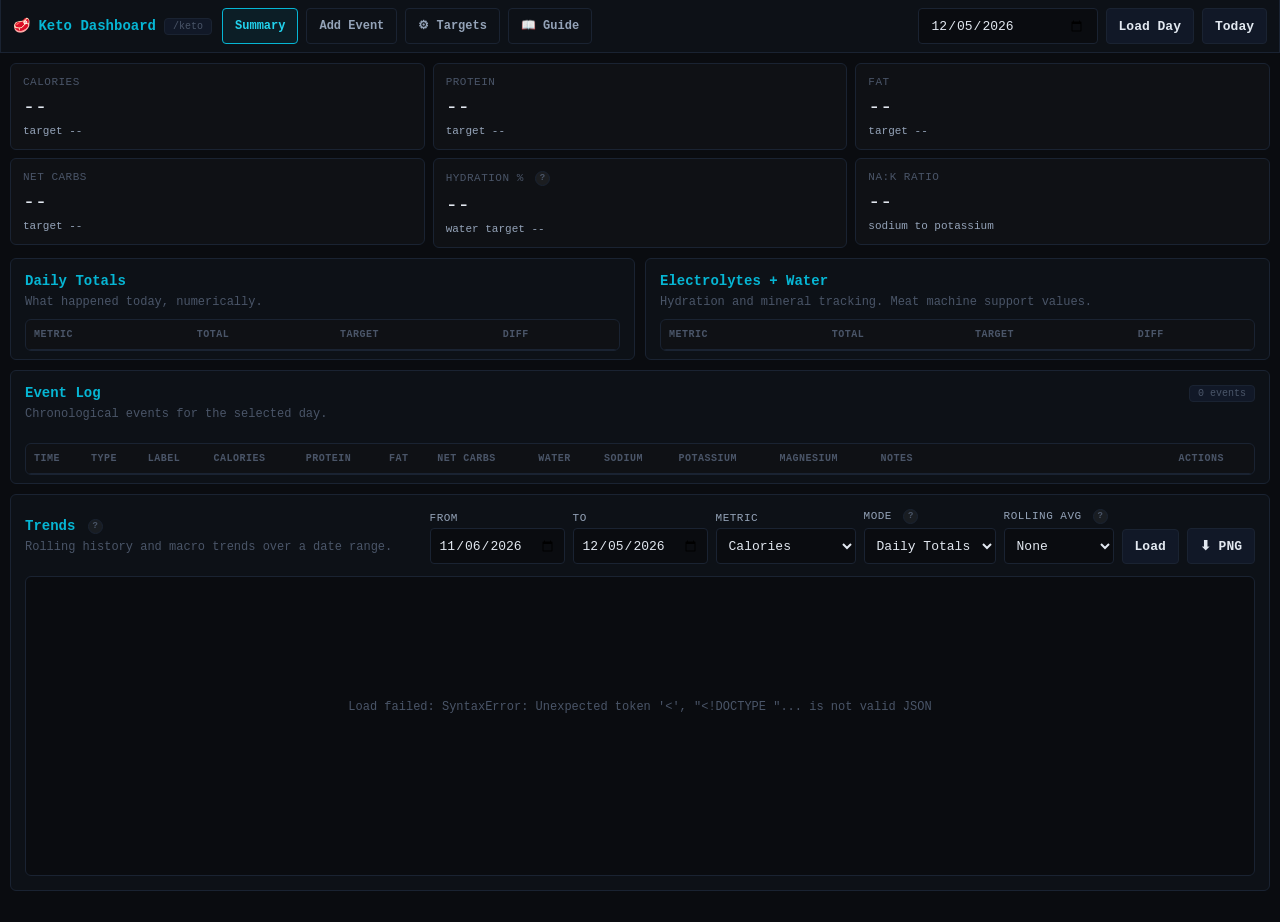
==== commit 32877ce5: "Implement Keto Tracker QoL pack: help popups, field guide, custom targets, starter recipes, mobile l" ====
--- a/plugins/keto/templates/keto/index.html
+++ b/plugins/keto/templates/keto/index.html
@@ -517,6 +517,134 @@
       white-space: nowrap;
       font-family: var(--mono);
     }
+
+    /* ─── Help buttons ─── */
+    .helpBtn {
+      display: inline-flex;
+      align-items: center;
+      justify-content: center;
+      width: 15px;
+      height: 15px;
+      border-radius: 50%;
+      background: rgba(255,255,255,.05);
+      border: 1px solid var(--border);
+      color: var(--muted2);
+      font-size: 9px;
+      cursor: pointer;
+      padding: 0;
+      font-weight: 700;
+      vertical-align: middle;
+      margin-left: 4px;
+      line-height: 1;
+      flex-shrink: 0;
+    }
+    .helpBtn:hover {
+      border-color: var(--accent);
+      color: var(--accent);
+      background: rgba(6,182,212,.1);
+    }
+
+    /* ─── Generic keto modal overlay ─── */
+    .kModal {
+      display: none;
+      position: fixed;
+      inset: 0;
+      background: rgba(0,0,0,0.65);
+      z-index: 800;
+      align-items: flex-start;
+      justify-content: center;
+      padding: 40px 16px 24px;
+      overflow-y: auto;
+    }
+    .kModal.visible { display: flex; }
+
+    .kModalBox {
+      background: var(--card);
+      border: 1px solid var(--border);
+      border-radius: var(--r);
+      max-width: 500px;
+      width: 100%;
+      padding: 18px 20px 20px;
+    }
+
+    .kModalHead {
+      display: flex;
+      justify-content: space-between;
+      align-items: flex-start;
+      gap: 12px;
+      margin-bottom: 14px;
+    }
+
+    .kModalHead h3 {
+      color: var(--accent);
+      font-size: 14px;
+      margin: 0;
+    }
+
+    .kModalClose {
+      background: none;
+      border: 1px solid var(--border);
+      color: var(--muted2);
+      padding: 2px 8px;
+      font-size: 11px;
+      cursor: pointer;
+      border-radius: 4px;
+      line-height: 1.4;
+      flex-shrink: 0;
+    }
+    .kModalClose:hover { border-color: var(--accent); color: var(--accent); }
+
+    .kModalBody {
+      color: var(--muted);
+      font-size: 12px;
+      line-height: 1.75;
+    }
+
+    .kModalBody strong { color: var(--text); }
+
+    .kModalBody p { margin-bottom: 10px; }
+
+    .kModalBody .disclaimer {
+      background: rgba(250,204,21,.06);
+      border: 1px solid rgba(250,204,21,.25);
+      border-radius: 4px;
+      padding: 8px 10px;
+      color: var(--yellow);
+      font-size: 11px;
+      line-height: 1.6;
+      margin-bottom: 14px;
+    }
+
+    .kModalBody .guideSection {
+      margin-top: 14px;
+      padding-top: 10px;
+      border-top: 1px solid var(--border);
+    }
+
+    .kModalBody .guideSection h4 {
+      color: var(--accent);
+      font-size: 12px;
+      margin-bottom: 6px;
+      text-transform: uppercase;
+      letter-spacing: 0.4px;
+    }
+
+    /* ─── Targets form grid ─── */
+    .targetsGrid {
+      display: grid;
+      gap: 10px;
+      grid-template-columns: 1fr 1fr;
+    }
+
+    @media (max-width: 480px) {
+      .targetsGrid { grid-template-columns: 1fr; }
+    }
+
+    /* ─── Phone landscape: keep topbar collapsible ─── */
+    @media (max-height: 500px) and (orientation: landscape) {
+      .ketoTopbar .titleRow { flex-wrap: wrap; }
+      .ketoTopbar .toolbar { flex-wrap: wrap; }
+    }
   </style>
 </head>
 <body>
@@ -531,6 +659,8 @@
         <div class="smallRow">
           <button type="button" id="summaryTabBtn" class="btnTab">Summary</button>
           <button type="button" id="addEventTabBtn" class="btnTab">Add Event</button>
+          <button type="button" id="targetsBtn" class="btnTab">⚙ Targets</button>
+          <button type="button" id="guideBtn" class="btnTab">📖 Guide</button>
         </div>
 
         <div class="toolbar">
@@ -581,7 +711,7 @@
           </div>
 
           <div class="field">
-            <label for="proteinInput">Protein (g)</label>
+            <label for="proteinInput">Protein (g) <button class="helpBtn" type="button" onclick="showHelp('protein')" title="About protein target" aria-label="Help: protein target">?</button></label>
             <input id="proteinInput" name="protein_g" type="number" step="0.1" value="0"/>
           </div>
 
@@ -591,12 +721,12 @@
           </div>
 
           <div class="field">
-            <label for="carbsInput">Net Carbs (g)</label>
+            <label for="carbsInput">Net Carbs (g) <button class="helpBtn" type="button" onclick="showHelp('netCarbs')" title="What are net carbs?" aria-label="Help: net carbs">?</button></label>
             <input id="carbsInput" name="net_carbs_g" type="number" step="0.1" value="0"/>
           </div>
 
           <div class="field">
-            <label for="waterInput">Water (mL)</label>
+            <label for="waterInput">Water (mL) <button class="helpBtn" type="button" onclick="showHelp('water')" title="About water tracking" aria-label="Help: water tracking">?</button></label>
             <input id="waterInput" name="water_ml" type="number" step="0.1" value="0"/>
           </div>
 
@@ -653,7 +783,7 @@
           <div class="sub" id="mCarbsSub">target --</div>
         </div>
         <div class="metric">
-          <div class="label">Hydration %</div>
+          <div class="label">Hydration % <button class="helpBtn" type="button" onclick="showHelp('hydration')" title="About hydration tracking" aria-label="Help: hydration tracking">?</button></div>
           <div class="value" id="mHydration">--</div>
           <div class="sub" id="mHydrationSub">water target --</div>
         </div>
@@ -740,7 +870,7 @@
       <div class="card graphSection" id="graphSection">
         <div class="graphHeader">
           <div>
-            <h2>Trends</h2>
+            <h2>Trends <button class="helpBtn" type="button" onclick="showHelp('trends')" title="About trend graphs" aria-label="Help: trend graphs">?</button></h2>
             <p>Rolling history and macro trends over a date range.</p>
           </div>
           <div class="graphControls">
@@ -763,14 +893,14 @@
               </select>
             </div>
             <div class="field">
-              <label for="graphMode">Mode</label>
+              <label for="graphMode">Mode <button class="helpBtn" type="button" onclick="showHelp('graphMode')" title="Daily totals vs per-meal mode" aria-label="Help: graph mode">?</button></label>
               <select id="graphMode">
                 <option value="daily">Daily Totals</option>
                 <option value="per_meal">Per Meal</option>
               </select>
             </div>
             <div class="field">
-              <label for="graphAvg">Rolling Avg</label>
+              <label for="graphAvg">Rolling Avg <button class="helpBtn" type="button" onclick="showHelp('rollingAvg')" title="About rolling average" aria-label="Help: rolling average">?</button></label>
               <select id="graphAvg">
                 <option value="none">None</option>
                 <option value="7">7-day</option>
@@ -798,6 +928,128 @@
   </div>
 
 <div class="chartTooltip" id="chartTooltip"></div>
+
+<!-- ─── Help popup modal ─── -->
+<div id="helpModal" class="kModal" onclick="if(event.target===this)closeModal('helpModal')">
+  <div class="kModalBox" style="max-width:420px;" role="dialog" aria-modal="true" aria-labelledby="helpModalTitle">
+    <div class="kModalHead">
+      <h3 id="helpModalTitle"></h3>
+      <button class="kModalClose" onclick="closeModal('helpModal')" aria-label="Close">✕ close</button>
+    </div>
+    <div class="kModalBody" id="helpModalBody"></div>
+  </div>
+</div>
+
+<!-- ─── Keto field guide modal ─── -->
+<div id="guideModal" class="kModal" onclick="if(event.target===this)closeModal('guideModal')">
+  <div class="kModalBox" style="max-width:560px;" role="dialog" aria-modal="true" aria-labelledby="guideModalTitle">
+    <div class="kModalHead">
+      <h3 id="guideModalTitle">📖 Keto Basics: Quick Field Guide</h3>
+      <button class="kModalClose" onclick="closeModal('guideModal')" aria-label="Close">✕ close</button>
+    </div>
+    <div class="kModalBody">
+      <div class="disclaimer">
+        ⚠️ General information only — not medical advice. This is a starting point for learning, not a treatment plan. Consult a qualified healthcare professional for personalized medical guidance.
+      </div>
+
+      <div class="guideSection" style="margin-top:0; padding-top:0; border-top:none;">
+        <h4>What is keto?</h4>
+        <p>A keto (ketogenic) diet is a way of eating that's very low in carbohydrates and higher in fat and protein. The goal is to shift your body into a metabolic state called ketosis, where fat becomes the primary fuel source instead of glucose from carbs.</p>
+      </div>
+
+      <div class="guideSection">
+        <h4>The core idea: cut carbs</h4>
+        <p>Most approaches focus on keeping <strong>net carbs</strong> low — typically under 20–50g per day as a rough starting point. Net carbs = total carbs minus fiber. Fiber doesn't spike blood sugar the same way, so it's subtracted.</p>
+      </div>
+
+      <div class="guideSection">
+        <h4>What to focus on first</h4>
+        <p>
+          1. <strong>Net carbs</strong> — the number to watch most closely.<br>
+          2. <strong>Protein</strong> — enough to maintain muscle, but not excessive.<br>
+          3. <strong>Fat</strong> — your main energy source; don't fear it.<br>
+          4. <strong>Water + electrolytes</strong> — low-carb eating can increase how fast you lose water and sodium.
+        </p>
+      </div>
+
+      <div class="guideSection">
+        <h4>Common beginner mistakes</h4>
+        <p>
+          • Hidden carbs in sauces, dressings, and processed foods.<br>
+          • Not eating enough — undereating on keto is easy at first.<br>
+          • Forgetting electrolytes — sodium, potassium, and magnesium matter.<br>
+          • Expecting instant results — adaptation takes days to weeks for most people.<br>
+          • Quitting too soon before giving the body time to adjust.
+        </p>
+      </div>
+
+      <div class="guideSection">
+        <h4>How this tracker helps</h4>
+        <p>
+          Log meals, snacks, drinks, and water each day. The Summary view shows your daily totals vs. your personal targets. The Trends graph shows patterns over time. Set your own targets in ⚙ Targets to match your goals.
+        </p>
+        <p>The starter recipes in the Recipes tab are a quick-add reference for common low-carb foods — feel free to use them as a starting point or build your own.</p>
+      </div>
+    </div>
+  </div>
+</div>
+
+<!-- ─── Custom targets modal ─── -->
+<div id="targetsModal" class="kModal" onclick="if(event.target===this)closeModal('targetsModal')">
+  <div class="kModalBox" style="max-width:520px;" role="dialog" aria-modal="true" aria-labelledby="targetsModalTitle">
+    <div class="kModalHead">
+      <h3 id="targetsModalTitle">⚙ Personal Targets</h3>
+      <button class="kModalClose" onclick="closeModal('targetsModal')" aria-label="Close">✕ close</button>
+    </div>
+    <div class="kModalBody">
+      <p style="margin-bottom:14px;">These are your <strong>personal editable goals</strong> — a starting point, not a prescription. Adjust them to match your actual targets. Changes take effect immediately after saving.</p>
+      <div class="targetsGrid">
+        <div class="field">
+          <label for="tCalories">Calories (daily target)</label>
+          <input id="tCalories" type="number" step="1" min="0" placeholder="e.g. 2000"/>
+        </div>
+        <div class="field">
+          <label for="tCarbs">Net Carbs (g) <button class="helpBtn" type="button" onclick="showHelp('netCarbs')" title="What are net carbs?" aria-label="Help: net carbs">?</button></label>
+          <input id="tCarbs" type="number" step="0.5" min="0" placeholder="e.g. 20"/>
+        </div>
+        <div class="field">
+          <label for="tProtein">Protein (g) <button class="helpBtn" type="button" onclick="showHelp('protein')" title="About protein target" aria-label="Help: protein target">?</button></label>
+          <input id="tProtein" type="number" step="1" min="0" placeholder="e.g. 140"/>
+        </div>
+        <div class="field">
+          <label for="tFat">Fat (g)</label>
+          <input id="tFat" type="number" step="1" min="0" placeholder="e.g. 140"/>
+        </div>
+        <div class="field">
+          <label for="tWater">Water (mL) <button class="helpBtn" type="button" onclick="showHelp('water')" title="About water tracking" aria-label="Help: water tracking">?</button></label>
+          <input id="tWater" type="number" step="50" min="0" placeholder="e.g. 3000"/>
+        </div>
+        <div class="field">
+          <label for="tSodium">Sodium (mg)</label>
+          <input id="tSodium" type="number" step="100" min="0" placeholder="e.g. 4000"/>
+        </div>
+        <div class="field">
+          <label for="tPotassium">Potassium (mg)</label>
+          <input id="tPotassium" type="number" step="100" min="0" placeholder="e.g. 3500"/>
+        </div>
+        <div class="field">
+          <label for="tMagnesium">Magnesium (mg)</label>
+          <input id="tMagnesium" type="number" step="10" min="0" placeholder="e.g. 400"/>
+        </div>
+        <div class="field">
+          <label for="tEventsPerDay">Expected events / day</label>
+          <input id="tEventsPerDay" type="number" step="1" min="1" placeholder="e.g. 4"/>
+        </div>
+      </div>
+      <div class="actions" style="margin-top:14px;">
+        <button type="button" onclick="saveTargets()">Save Targets</button>
+        <button type="button" onclick="closeModal('targetsModal')">Cancel</button>
+        <div class="statusLine" id="targetsStatus"></div>
+      </div>
+    </div>
+  </div>
+</div>
+
 <script src="/keto/static/d3.min.js"></script>
 <script>
 function fmt(n, suffix = "") {
@@ -1153,8 +1405,8 @@
     const tr = document.createElement("tr");
     tr.innerHTML = `
       <td>${eventTime(ev.event_timestamp)}</td>
-      <td>${ev.event_type ?? ""}</td>
-      <td>${ev.label ?? ""}</td>
+      <td>${escHtml(ev.event_type ?? "")}</td>
+      <td>${escHtml(ev.label ?? "")}</td>
       <td>${fmt(ev.calories)}</td>
       <td>${fmt(ev.protein_g, "g")}</td>
       <td>${fmt(ev.fat_g, "g")}</td>
@@ -1163,7 +1415,7 @@
       <td>${fmt(ev.sodium_mg, " mg")}</td>
       <td>${fmt(ev.potassium_mg, " mg")}</td>
       <td>${fmt(ev.magnesium_mg, " mg")}</td>
-      <td class="notes">${ev.notes ?? ""}</td>
+      <td class="notes">${escHtml(ev.notes ?? "")}</td>
       <td>
         <button type="button" onclick="editEvent(${ev.id})">Edit</button>
         <button type="button" onclick="deleteEvent(${ev.id})">Delete</button>
@@ -1541,6 +1793,144 @@
 loadDay();
 graphInitDates();
 loadGraphData();
+
+// ─────────────────────────────────────────────────────────
+// Modal helpers
+// ─────────────────────────────────────────────────────────
+function openModal(id) {
+  document.getElementById(id).classList.add("visible");
+}
+
+function closeModal(id) {
+  document.getElementById(id).classList.remove("visible");
+}
+
+// ─────────────────────────────────────────────────────────
+// Help popups
+// ─────────────────────────────────────────────────────────
+const HELP_CONTENT = {
+  netCarbs: {
+    title: "Net Carbs",
+    body: `<strong>What:</strong> Total carbs minus fiber (and sugar alcohols when listed on the label).<br><br>
+           <strong>Why it matters:</strong> This is the primary keto tracking number. Keeping net carbs low — under 20g/day is a common starting goal — is the key lever for most people.<br><br>
+           <strong>How to use:</strong> Check food labels: subtract fiber from total carbs. Log the result here as Net Carbs.`,
+  },
+  protein: {
+    title: "Protein Target",
+    body: `<strong>What:</strong> Your daily protein intake goal in grams.<br><br>
+           <strong>Why it matters:</strong> Adequate protein supports muscle maintenance. Your ideal amount depends on your body weight, activity level, and goals.<br><br>
+           <strong>How to use:</strong> This is your personal editable goal. Green means you've hit or exceeded it. Edit your target in ⚙ Targets.`,
+  },
+  water: {
+    title: "Water / Hydration",
+    body: `<strong>What:</strong> Your daily water intake goal in milliliters (1 cup ≈ 237 mL).<br><br>
+           <strong>Why it matters:</strong> Staying hydrated is especially relevant in early low-carb eating. Logging water helps you notice patterns.<br><br>
+           <strong>How to use:</strong> Log water entries in Add Event. Hydration % in the summary shows your progress toward your daily water goal. Edit your target in ⚙ Targets.`,
+  },
+  hydration: {
+    title: "Hydration %",
+    body: `<strong>What:</strong> The percentage of your daily water goal you've logged so far.<br><br>
+           <strong>Why it matters:</strong> A quick check on whether you're on track with water intake for the day.<br><br>
+           <strong>How to use:</strong> Log water and drink entries. Edit your water goal in ⚙ Targets.`,
+  },
+  trends: {
+    title: "Trends / Graphs",
+    body: `<strong>What:</strong> A chart of your logged data over a date range.<br><br>
+           <strong>Why it matters:</strong> Day-to-day numbers have a lot of noise. Patterns over days or weeks give a clearer picture.<br><br>
+           <strong>How to use:</strong> Pick a metric (calories, net carbs, etc.), set a date range, and click Load. Use Rolling Avg to smooth out daily swings.`,
+  },
+  rollingAvg: {
+    title: "Rolling Average",
+    body: `<strong>What:</strong> A smoothed trend line calculated over a sliding N-day window.<br><br>
+           <strong>Why it matters:</strong> Daily numbers can spike for many reasons. A rolling average reveals the actual direction over time.<br><br>
+           <strong>How to use:</strong> Choose 7, 14, or 30 days in the dropdown. Only available in Daily Totals mode.`,
+  },
+  graphMode: {
+    title: "Graph Mode: Daily vs Per Meal",
+    body: `<strong>Daily Totals:</strong> One data point per day — each dot represents the full-day sum. Good for seeing big-picture trends and supports rolling averages.<br><br>
+           <strong>Per Meal:</strong> One dot per logged food, snack, or drink. Useful for seeing how eating is spread across the day.`,
+  },
+  targets: {
+    title: "Custom Targets",
+    body: `<strong>What:</strong> Your personal daily goals for calories, protein, fat, net carbs, and water.<br><br>
+           <strong>Why it matters:</strong> Targets give context to your daily totals — green means you're at or past your goal for that metric.<br><br>
+           <strong>How to use:</strong> Click ⚙ Targets to open the targets editor. These are your personal editable goals — not a medical prescription.`,
+  },
+};
+
+function showHelp(key) {
+  const item = HELP_CONTENT[key];
+  if (!item) return;
+  document.getElementById("helpModalTitle").textContent = item.title;
+  document.getElementById("helpModalBody").innerHTML = item.body;
+  openModal("helpModal");
+}
+
+// ─────────────────────────────────────────────────────────
+// Custom targets
+// ─────────────────────────────────────────────────────────
+async function openTargetsModal() {
+  openModal("targetsModal");
+  const statusEl = document.getElementById("targetsStatus");
+  statusEl.textContent = "Loading current targets…";
+  try {
+    const res  = await fetch("/keto/api/targets");
+    const data = await res.json();
+    if (!data.ok) {
+      statusEl.textContent = `Failed to load targets: ${JSON.stringify(data)}`;
+      return;
+    }
+    const t = data.targets;
+    document.getElementById("tCalories").value    = t.calories_target;
+    document.getElementById("tProtein").value     = t.protein_target_g;
+    document.getElementById("tFat").value         = t.fat_target_g;
+    document.getElementById("tCarbs").value       = t.net_carbs_target_g;
+    document.getElementById("tWater").value       = t.water_target_ml;
+    document.getElementById("tSodium").value      = t.sodium_target_mg;
+    document.getElementById("tPotassium").value   = t.potassium_target_mg;
+    document.getElementById("tMagnesium").value   = t.magnesium_target_mg;
+    document.getElementById("tEventsPerDay").value = t.expected_events_per_day;
+    statusEl.textContent = "Edit your goals below, then Save.";
+  } catch (err) {
+    statusEl.textContent = `Load failed: ${String(err)}`;
+  }
+}
+
+async function saveTargets() {
+  const statusEl = document.getElementById("targetsStatus");
+  statusEl.textContent = "Saving…";
+  try {
+    const payload = {
+      calories_target:       Number(document.getElementById("tCalories").value)    || 0,
+      protein_target_g:      Number(document.getElementById("tProtein").value)     || 0,
+      fat_target_g:          Number(document.getElementById("tFat").value)         || 0,
+      net_carbs_target_g:    Number(document.getElementById("tCarbs").value)       || 0,
+      water_target_ml:       Number(document.getElementById("tWater").value)       || 0,
+      sodium_target_mg:      Number(document.getElementById("tSodium").value)      || 0,
+      potassium_target_mg:   Number(document.getElementById("tPotassium").value)   || 0,
+      magnesium_target_mg:   Number(document.getElementById("tMagnesium").value)   || 0,
+      expected_events_per_day: Number(document.getElementById("tEventsPerDay").value) || 4,
+    };
+    const res  = await fetch("/keto/api/targets", {
+      method: "PUT",
+      headers: { "Content-Type": "application/json" },
+      body: JSON.stringify(payload),
+    });
+    const data = await res.json();
+    if (!data.ok) {
+      statusEl.textContent = `Save failed: ${JSON.stringify(data)}`;
+      return;
+    }
+    statusEl.textContent = "Saved.";
+    closeModal("targetsModal");
+    await loadDay();
+  } catch (err) {
+    statusEl.textContent = `Save failed: ${String(err)}`;
+  }
+}
+
+document.getElementById("guideBtn").addEventListener("click", () => openModal("guideModal"));
+document.getElementById("targetsBtn").addEventListener("click", openTargetsModal);
 </script>
 </body>
 </html>
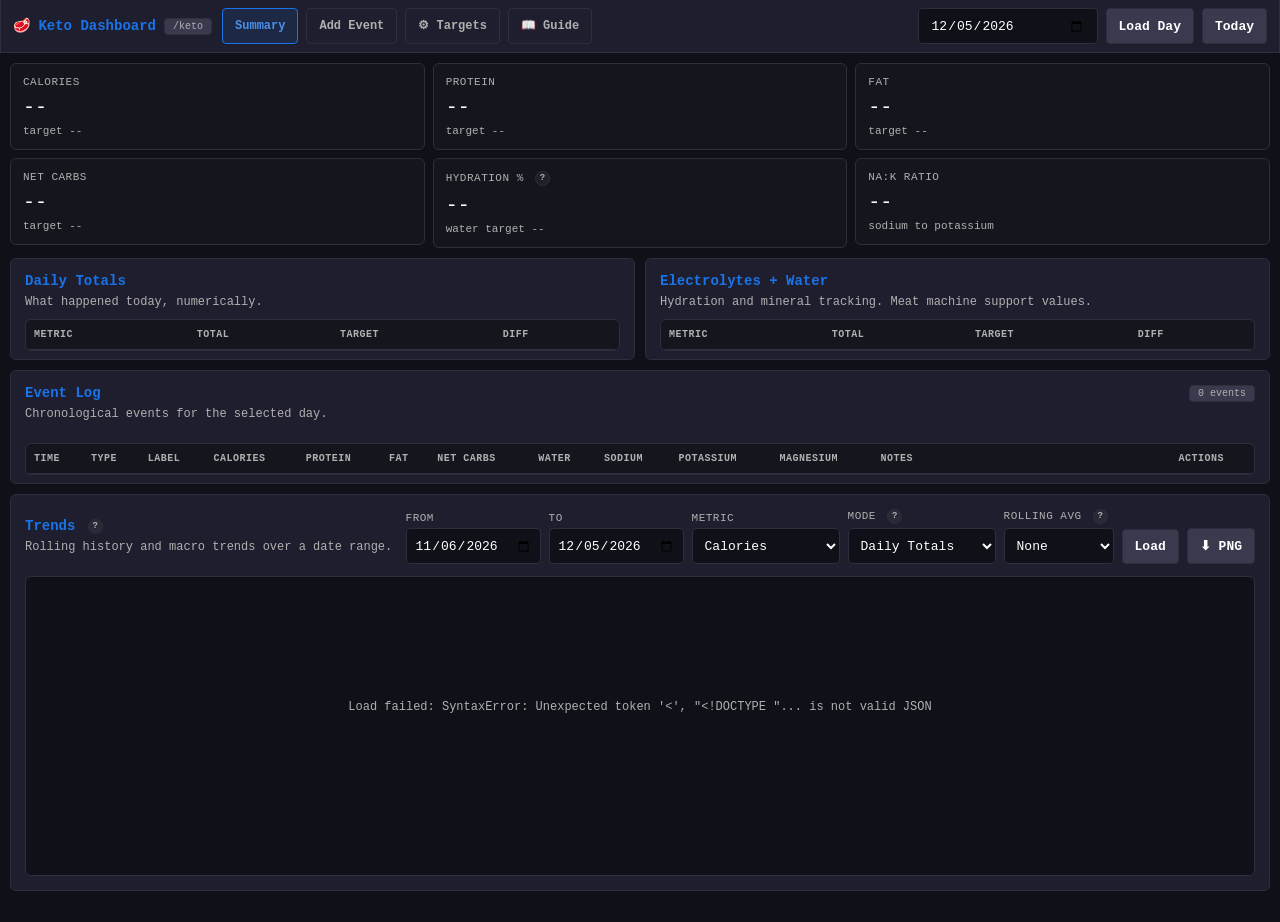
==== commit 3f99f031: "Implement Keto Dashboard revamp: theme, metrics, trends, and mobile sync Co-authored-by: Crazy8697 <" ====
--- a/plugins/keto/templates/keto/index.html
+++ b/plugins/keto/templates/keto/index.html
@@ -6,19 +6,19 @@
   <title>Keto Dashboard</title>
   <style>
     :root {
-      --bg: #0a0c10;
-      --card: #0d1117;
-      --border: #1a2332;
-      --text: #e2e8f0;
-      --muted: #94a3b8;
-      --muted2: #4a5568;
-      --accent: #06b6d4;
-      --accentH: #22d3ee;
-      --green: #a3e635;
-      --red: #f87171;
+      --bg: #0E1117;
+      --card: #1E1E2E;
+      --border: #2E2E3E;
+      --text: #FFFFFF;
+      --muted: #B0B0B0;
+      --muted2: #B0B0B0;
+      --accent: #1A73E8;
+      --accentH: #4a8fe8;
+      --green: #00FF66;
+      --red: #FF4D4D;
       --yellow: #facc15;
-      --btn: #111827;
-      --btnH: #1a2332;
+      --btn: #3A3A4F;
+      --btnH: #4A4A5F;
       --mono: 'JetBrains Mono', 'Fira Code', 'Cascadia Code', monospace;
       --r: 6px;
     }
@@ -37,13 +37,13 @@
 
     * {
       scrollbar-width: thin;
-      scrollbar-color: #1f2a3d #0a0c10;
+      scrollbar-color: #3A3A4F #0E1117;
     }
 
     *::-webkit-scrollbar { width: 10px; height: 10px; }
-    *::-webkit-scrollbar-track { background: #0a0c10; border-radius: 8px; }
-    *::-webkit-scrollbar-thumb { background: #1f2a3d; border: 2px solid #0a0c10; border-radius: 8px; }
-    *::-webkit-scrollbar-thumb:hover { background: #2a3b57; }
+    *::-webkit-scrollbar-track { background: #0E1117; border-radius: 8px; }
+    *::-webkit-scrollbar-thumb { background: #3A3A4F; border: 2px solid #0E1117; border-radius: 8px; }
+    *::-webkit-scrollbar-thumb:hover { background: #4A4A5F; }
 
     .wrap {
       width: 100%;
@@ -276,7 +276,7 @@
     .btnTab.active {
       color: var(--accentH);
       border-color: var(--accent);
-      background: rgba(6, 182, 212, 0.08);
+      background: rgba(26, 115, 232, 0.12);
     }
 
     .ketoTopbar {
@@ -375,7 +375,7 @@
     .recipeItem:hover,
     .recipeItem.active {
       border-color: var(--accent);
-      background: rgba(6, 182, 212, 0.08);
+      background: rgba(26, 115, 232, 0.08);
     }
 
     .recipeName {
@@ -541,7 +541,7 @@
     .helpBtn:hover {
       border-color: var(--accent);
       color: var(--accent);
-      background: rgba(6,182,212,.1);
+      background: rgba(26, 115, 232, 0.1);
     }
 
     /* ─── Generic keto modal overlay ─── */
@@ -890,12 +890,17 @@
                 <option value="protein_g">Protein (g)</option>
                 <option value="fat_g">Fat (g)</option>
                 <option value="water_ml">Water (mL)</option>
+                <option value="sodium_mg">Sodium (mg)</option>
+                <option value="potassium_mg">Potassium (mg)</option>
+                <option value="magnesium_mg">Magnesium (mg)</option>
               </select>
             </div>
             <div class="field">
               <label for="graphMode">Mode <button class="helpBtn" type="button" onclick="showHelp('graphMode')" title="Daily totals vs per-meal mode" aria-label="Help: graph mode">?</button></label>
               <select id="graphMode">
                 <option value="daily">Daily Totals</option>
+                <option value="weekly">Weekly Totals</option>
+                <option value="monthly">Monthly Totals</option>
                 <option value="per_meal">Per Meal</option>
               </select>
             </div>
@@ -1454,6 +1459,9 @@
   protein_g:   "Protein (g)",
   fat_g:       "Fat (g)",
   water_ml:    "Water (mL)",
+  sodium_mg:   "Sodium (mg)",
+  potassium_mg: "Potassium (mg)",
+  magnesium_mg: "Magnesium (mg)",
 };
 
 function escHtml(s) {
@@ -1535,7 +1543,17 @@
 
   const parseDate = d3.timeParse("%Y-%m-%d");
   const parseTs   = d3.timeParse("%Y-%m-%dT%H:%M:%S");
-  const fmtAxis   = d3.timeFormat("%b %d");
+  let   fmtAxis;
+  if (mode === "monthly") {
+    fmtAxis = d => {
+      const parts = String(d.date || d).split("-");
+      return parts.length >= 2 ? `${parts[0]}-${parts[1]}` : String(d.date || d);
+    };
+  } else if (mode === "weekly") {
+    fmtAxis = d3.timeFormat("W%V %b");
+  } else {
+    fmtAxis = d3.timeFormat("%b %d");
+  }
 
   // X domain
   const fromDt = parseDate(data.from);
@@ -1544,7 +1562,7 @@
     toDt = new Date(toDt.getTime() + 24 * 60 * 60 * 1000 - 1);
   }
 
-  // Build series — daily mode fills missing dates with null (creates line gaps)
+  // Build series
   let series;
   if (mode === "daily") {
     const byDate = new Map(rows.map(r => [r.date, r]));
@@ -1556,6 +1574,11 @@
       series.push({ date: ds, val: row != null ? Number(row[metric] ?? 0) : null });
       cur.setDate(cur.getDate() + 1);
     }
+  } else if (mode === "weekly" || mode === "monthly") {
+    series = rows.map(r => ({
+      date: r.date,
+      val:  Number(r[metric] ?? 0),
+    }));
   } else {
     series = rows.map(r => ({
       date: r.date,
@@ -1583,7 +1606,7 @@
     .attr("height", H);
 
   // Inline background so it survives PNG export
-  svg.style("background", "#0d1117");
+  svg.style("background", "#1E1E2E");
 
   const g = svg.append("g").attr("transform", `translate(${mg.left},${mg.top})`);
 
@@ -1592,15 +1615,15 @@
     .call(d3.axisLeft(yScale).ticks(5).tickSize(-iW).tickFormat(""))
     .call(gg => {
       gg.select(".domain").remove();
-      gg.selectAll("line").attr("stroke", "#1a2332").attr("stroke-opacity", "0.6");
+      gg.selectAll("line").attr("stroke", "#2E2E3E").attr("stroke-opacity", "0.6");
     });
 
   // Shared axis styling
   const axisStyle = gg => {
-    gg.select(".domain").attr("stroke", "#1a2332");
-    gg.selectAll(".tick line").attr("stroke", "#1a2332");
+    gg.select(".domain").attr("stroke", "#2E2E3E");
+    gg.selectAll(".tick line").attr("stroke", "#2E2E3E");
     gg.selectAll(".tick text")
-      .attr("fill", "#4a5568")
+      .attr("fill", "#B0B0B0")
       .attr("font-size", "10")
       .attr("font-family", "monospace");
   };
@@ -1619,7 +1642,7 @@
     .attr("x", -(iH / 2))
     .attr("y", -mg.left + 14)
     .attr("text-anchor", "middle")
-    .attr("fill", "#4a5568")
+    .attr("fill", "#B0B0B0")
     .attr("font-size", "10")
     .attr("font-family", "monospace")
     .text(label);
@@ -1642,10 +1665,10 @@
 
     g.append("path")
       .datum(series)
-      .attr("fill", "none").attr("stroke", "#06b6d4").attr("stroke-width", "2")
+      .attr("fill", "none").attr("stroke", "#00FF66").attr("stroke-width", "2")
       .attr("d", lineFn);
 
-    // Rolling average overlay (yellow dashed)
+    // Rolling average overlay (red dashed)
     if (rollSeries.length > 0) {
       const rollFn = d3.line()
         .x(d => xScale(parseDate(d.date)))
@@ -1653,7 +1676,7 @@
 
       g.append("path")
         .datum(rollSeries)
-        .attr("fill", "none").attr("stroke", "#facc15")
+        .attr("fill", "none").attr("stroke", "#FF4D4D")
         .attr("stroke-width", "1.5").attr("stroke-dasharray", "4 3")
         .attr("d", rollFn);
     }
@@ -1665,7 +1688,28 @@
       .attr("r", "3.5")
       .attr("cx", d => xScale(parseDate(d.date)))
       .attr("cy", d => yScale(d.val))
-      .attr("fill", "#06b6d4").attr("stroke", "#0a0c10").attr("stroke-width", "1.5")
+      .attr("fill", "#00FF66").attr("stroke", "#0E1117").attr("stroke-width", "1.5")
+      .style("cursor", "pointer")
+      .on("mousemove", (ev, d) => ttShow(ev,
+        `<strong>${escHtml(d.date)}</strong><br/>${escHtml(label)}: <strong>${d.val.toFixed(1)}</strong>`))
+      .on("mouseleave", ttHide);
+
+  } else if (mode === "weekly" || mode === "monthly") {
+    // Bar chart for weekly/monthly aggregates
+    const barData = series.filter(d => d.val !== null && d.val > 0);
+    const bandW   = barData.length > 1
+      ? Math.max(4, iW / barData.length - 2)
+      : 20;
+
+    g.selectAll(".bar")
+      .data(barData)
+      .enter().append("rect")
+      .attr("class", "bar")
+      .attr("x",     d => xScale(parseDate(d.date)) - bandW / 2)
+      .attr("y",     d => yScale(d.val))
+      .attr("width",  bandW)
+      .attr("height", d => Math.max(0, iH - yScale(d.val)))
+      .attr("fill", "#1A73E8").attr("fill-opacity", "0.85")
       .style("cursor", "pointer")
       .on("mousemove", (ev, d) => ttShow(ev,
         `<strong>${escHtml(d.date)}</strong><br/>${escHtml(label)}: <strong>${d.val.toFixed(1)}</strong>`))
@@ -1682,7 +1726,7 @@
         return xScale(t || parseDate(d.date));
       })
       .attr("cy", d => yScale(d.val))
-      .attr("fill", "#06b6d4").attr("stroke", "#0a0c10").attr("stroke-width", "1.5")
+      .attr("fill", "#1A73E8").attr("stroke", "#0E1117").attr("stroke-width", "1.5")
       .style("cursor", "pointer")
       .on("mousemove", (ev, d) => ttShow(ev,
         `<strong>${escHtml(d.date)}</strong><br/>${escHtml(d.lbl)}<br/>${escHtml(label)}: <strong>${d.val.toFixed(1)}</strong>`))
@@ -1699,8 +1743,8 @@
   const clone    = svgEl.cloneNode(true);
   const styleTag = document.createElementNS("http://www.w3.org/2000/svg", "style");
   styleTag.textContent =
-    "text{fill:#4a5568;font-size:10px;font-family:monospace}" +
-    ".domain{stroke:#1a2332;fill:none}line{stroke:#1a2332}";
+    "text{fill:#B0B0B0;font-size:10px;font-family:monospace}" +
+    ".domain{stroke:#2E2E3E;fill:none}line{stroke:#2E2E3E}";
   clone.insertBefore(styleTag, clone.firstChild);
 
   const bbox  = svgEl.getBoundingClientRect();
@@ -1720,7 +1764,7 @@
     const canvas = document.createElement("canvas");
     canvas.width = cw; canvas.height = ch;
     const ctx = canvas.getContext("2d");
-    ctx.fillStyle = "#0d1117";
+    ctx.fillStyle = "#1E1E2E";
     ctx.fillRect(0, 0, cw, ch);
     ctx.scale(scale, scale);
     ctx.drawImage(img, 0, 0);
@@ -1734,12 +1778,12 @@
   img.src = url;
 }
 
-// Disable rolling-avg selector in per-meal mode
+// Disable rolling-avg selector in per-meal, weekly, and monthly modes
 document.getElementById("graphMode").addEventListener("change", () => {
-  const isPm  = document.getElementById("graphMode").value === "per_meal";
+  const mode  = document.getElementById("graphMode").value;
   const avgEl = document.getElementById("graphAvg");
-  avgEl.disabled = isPm;
-  if (isPm) avgEl.value = "none";
+  avgEl.disabled = (mode !== "daily");
+  if (mode !== "daily") avgEl.value = "none";
 });
 
 document.getElementById("graphLoadBtn").addEventListener("click", loadGraphData);
